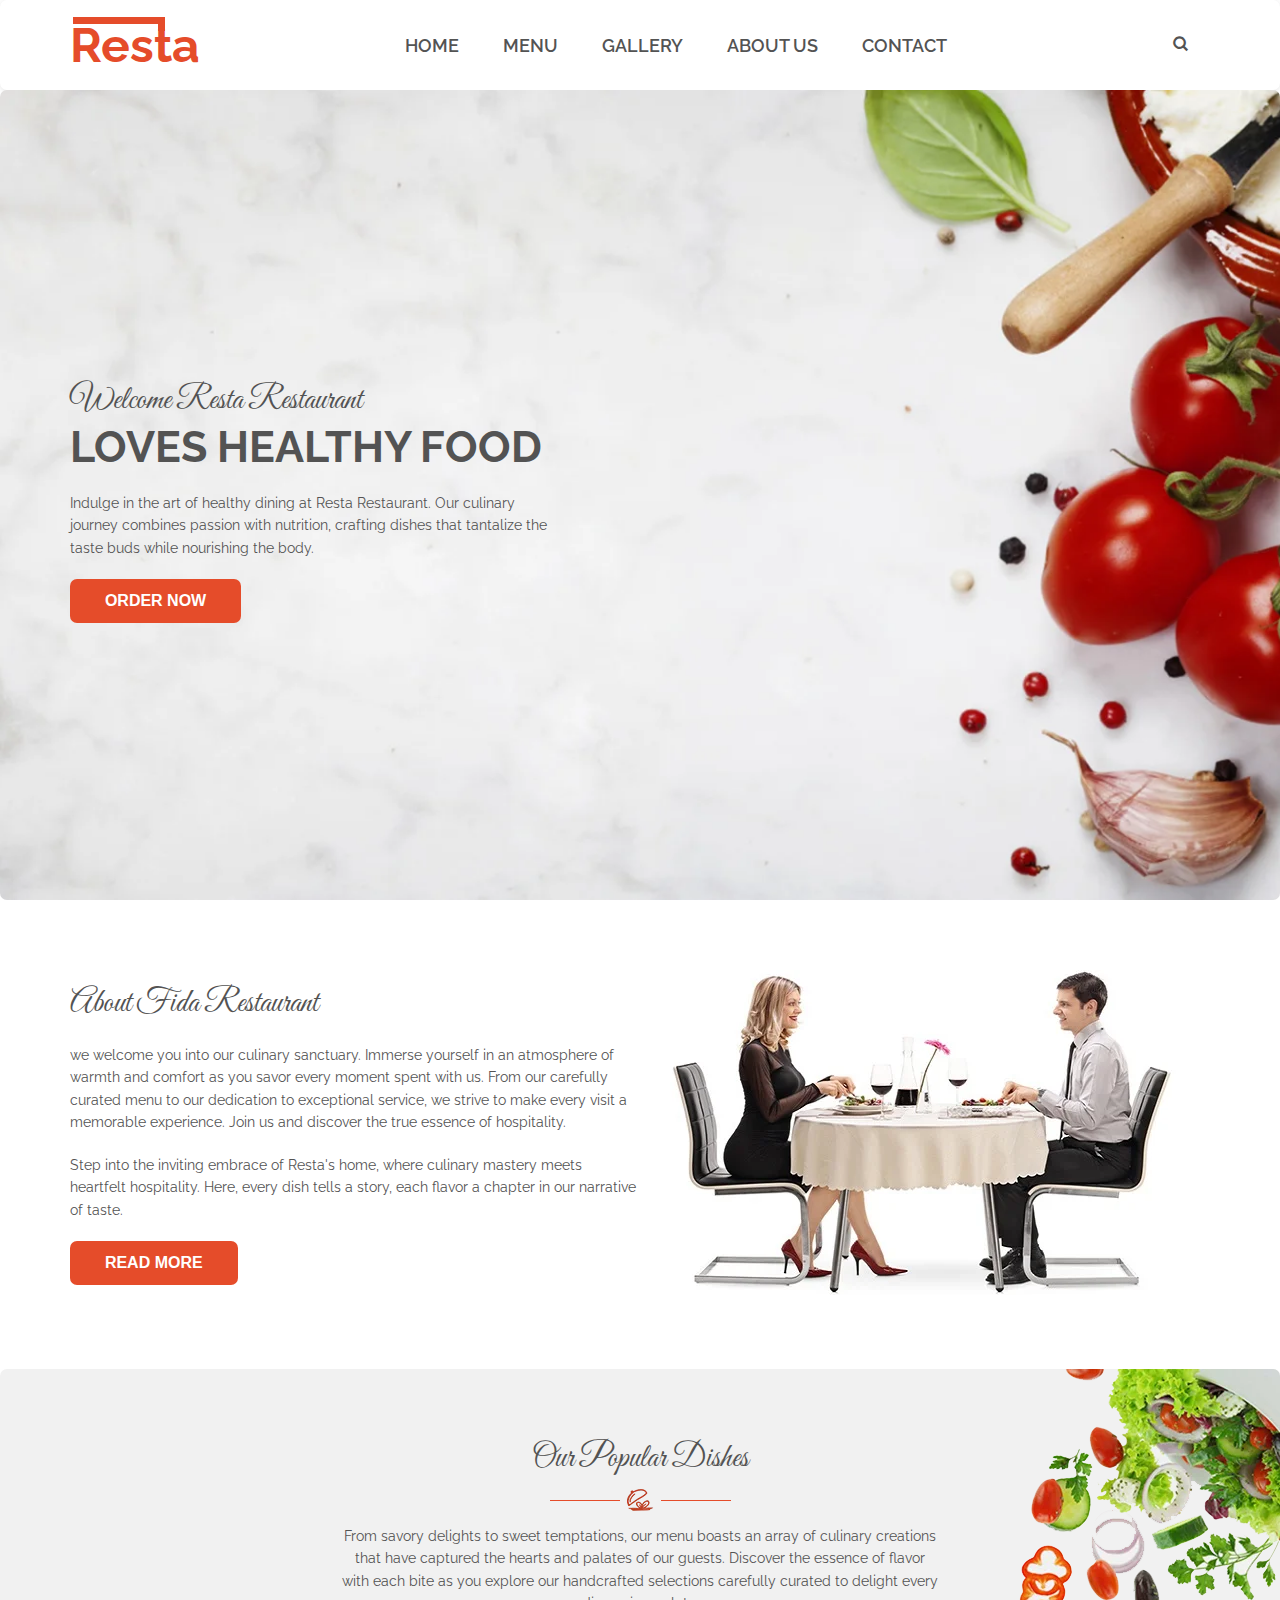
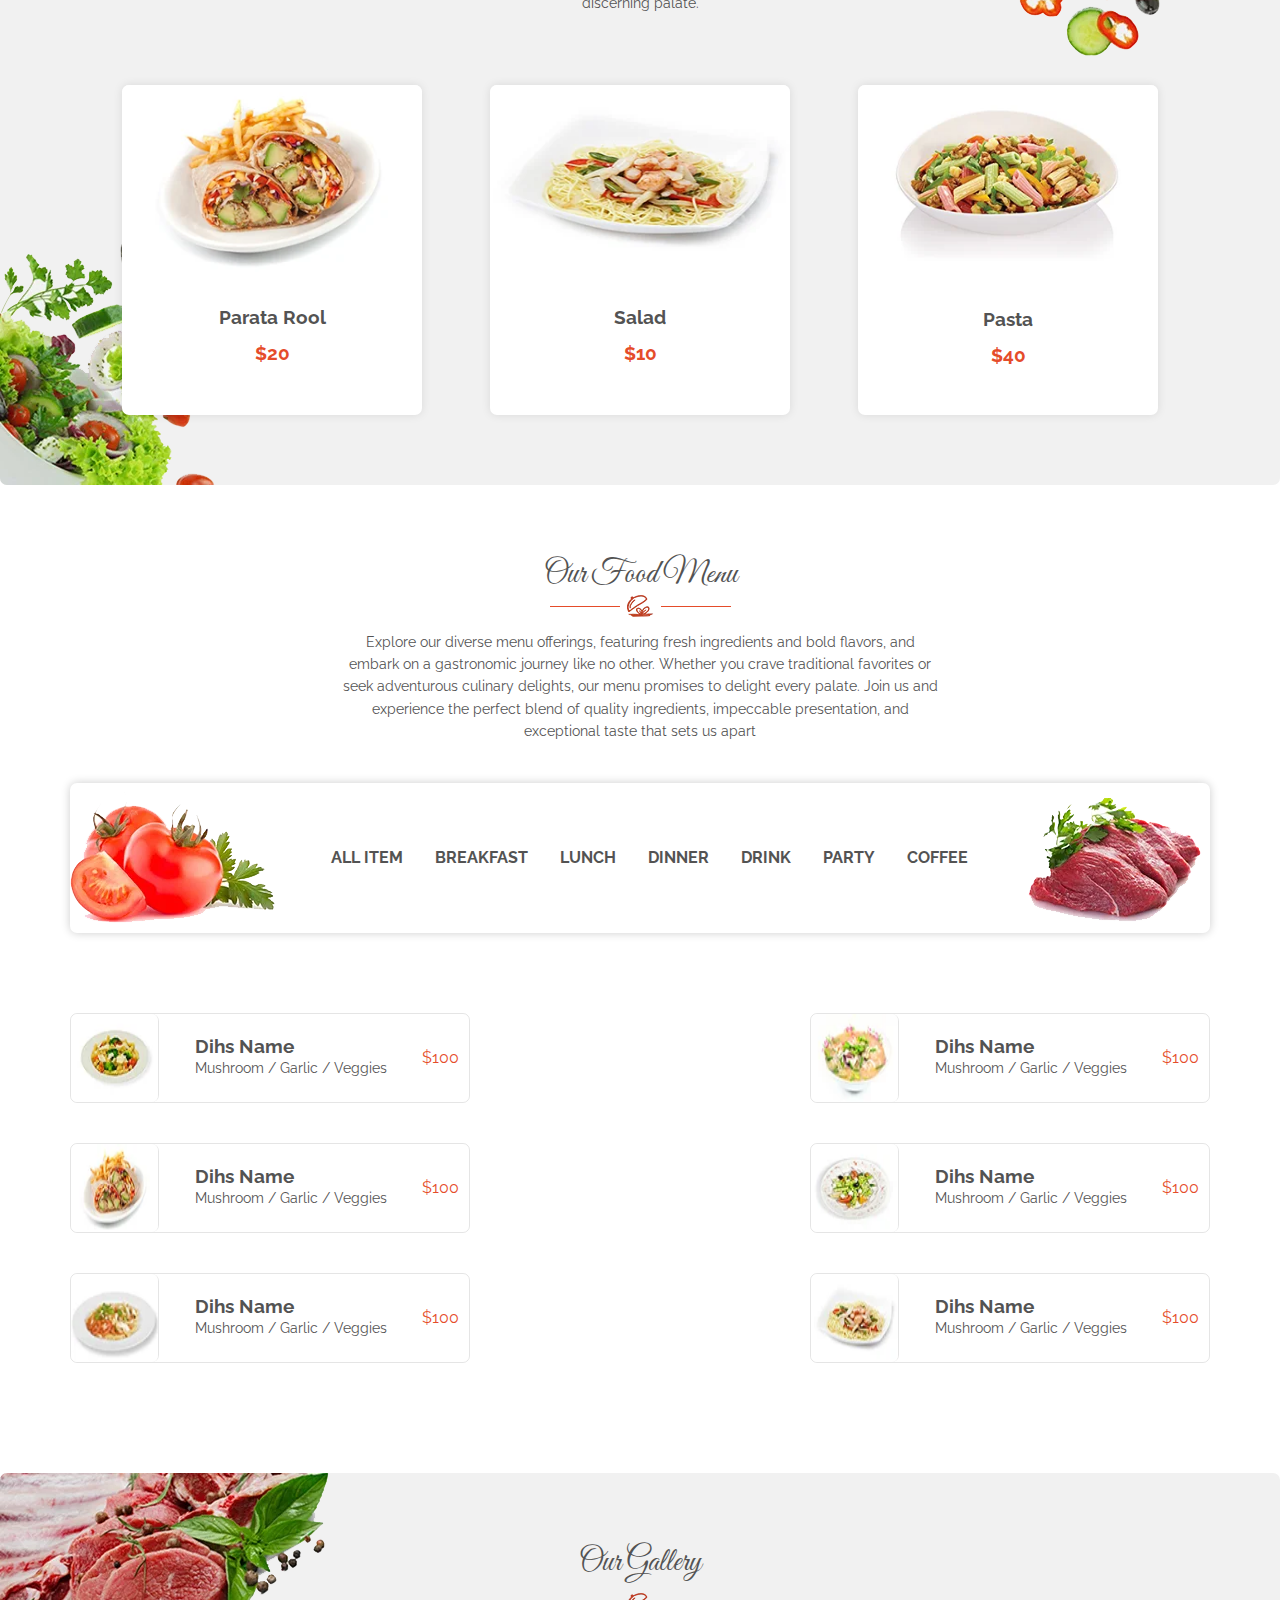
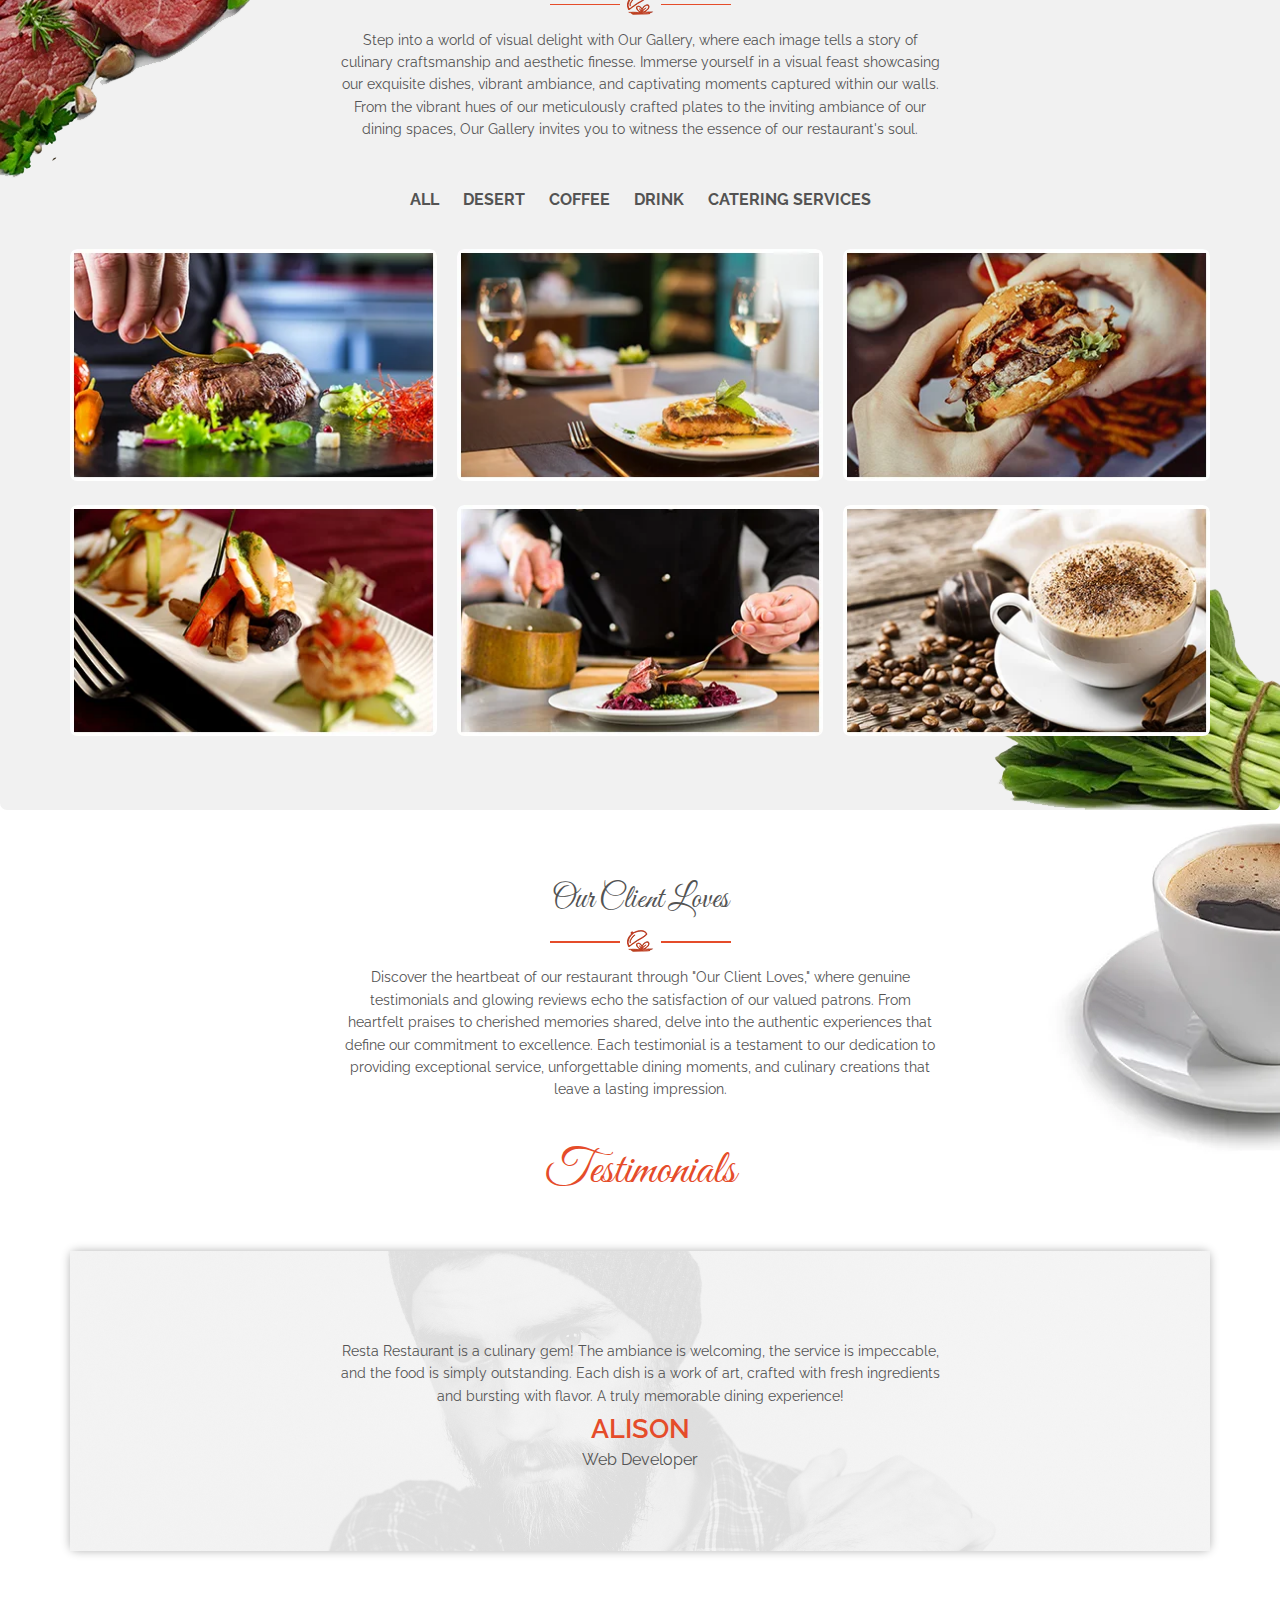
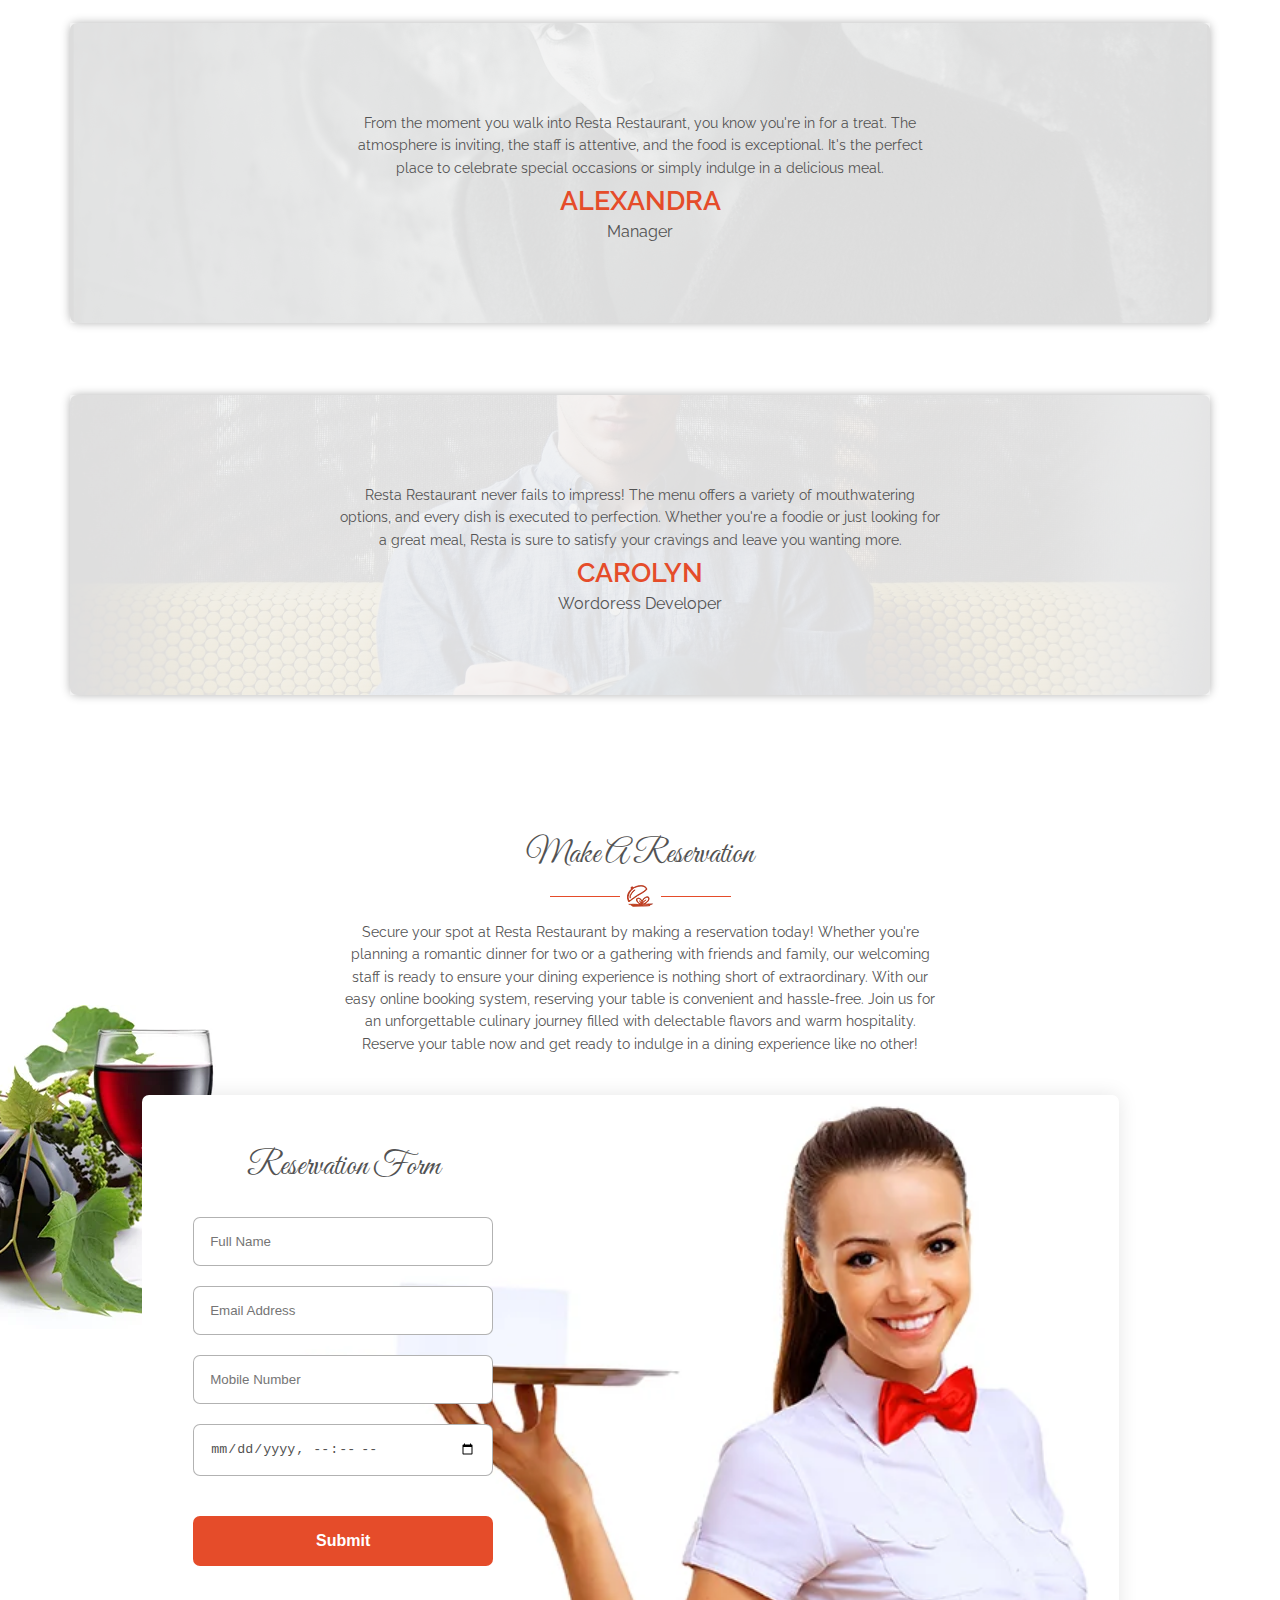
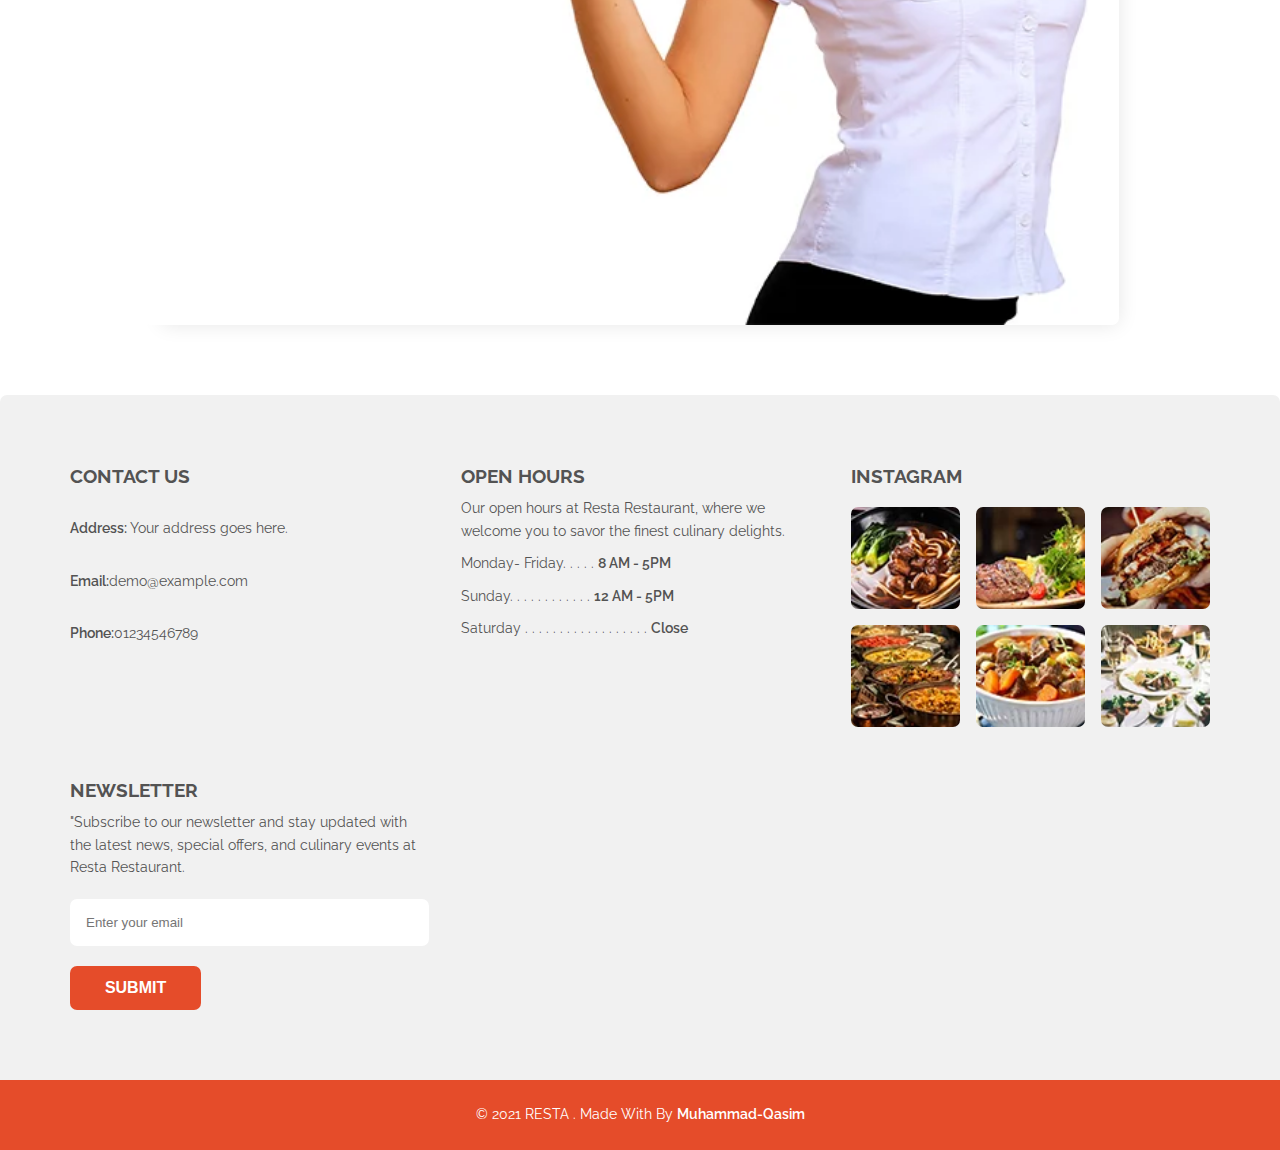
==== index.html @ cc29488b "First time Commiting all file and Complete Home & About Page" ====
<!DOCTYPE html>
<html lang="en">

<head>
    <meta charset="UTF-8">
    <meta name="viewport" content="width=device-width, initial-scale=1.0">
    <title>Resta | Home</title>
    <!-- Google Fonts -->
    <link rel="preconnect" href="https://fonts.googleapis.com">
    <link rel="preconnect" href="https://fonts.gstatic.com" crossorigin>
    <link
        href="https://fonts.googleapis.com/css2?family=Great+Vibes&family=Raleway:ital,wght@0,100..900;1,100..900&display=swap"
        rel="stylesheet">

    <!-- Boxicons Link -->
    <link href='https://unpkg.com/boxicons@2.1.4/css/boxicons.min.css' rel='stylesheet'>


    <link rel="stylesheet" href="./Styles/style.css">
</head>

<body>

    <header>
    <nav class="navbar">
        <div>
            <a href="#">
                <h1 class="logo">Resta</h1>
            </a>
        </div>

        <!-- Mobile Menu Icon -->
        <i class='bx bx-menu' id="menu-icon"></i>

        <ul class="nav-item">
            <li><a href="#">Home</a></li>
            <li><a href="Menu Page.html">Menu</a></li>
            <li><a href="Gallery page.html">Gallery</a></li>
            <li><a href="About us page.html">About US</a></li>
            <li><a href="Contact page.html">Contact</a></li>
        </ul>

        <!-- Search Icon -->
        <div class="search">
            <i class='bx bx-search'></i>
        </div>
    </nav>
</header>


    <!-- End Header -->

    <section class="hero">
        <h1><span>Welcome Resta Restaurant</span> <br>
            LOVES HEALTHY FOOD</h1>

        <p>Indulge in the art of healthy dining at Resta Restaurant. Our culinary journey combines passion with
            nutrition, crafting dishes that tantalize the taste buds while nourishing the body.</p>

        <div><button class="btn">Order now</button></div>
    </section>

    <!-- End of Hero section -->

    <section class="home-about">
        <div class="wrapper">
            <div class="home-about-content">
                <div class="left">
                    <h2>About Fida Restaurant</h2>
                    <p>we welcome you into our culinary sanctuary. Immerse yourself in an atmosphere of warmth and
                        comfort as you savor every moment spent with us. From our carefully curated menu to our
                        dedication to exceptional service, we strive to make every visit a memorable experience. Join us
                        and discover the true essence of hospitality.</p>
                    <p>Step into the inviting embrace of Resta's home, where culinary mastery meets heartfelt
                        hospitality. Here, every dish tells a story, each flavor a chapter in our narrative of taste.
                    </p>
                    <a href="About us page.html"><button class="btn">Read more</button></a>
                </div>

                <div class="right">
                    <img src="./Images/home-about.webp" alt="Cuple Table">
                </div>
            </div>
        </div>
    </section>

    <!-- End of Home About section -->

    <section class="home-dish grey-bg">
        <div class="wrapper">
            <img class="bg1" src="./Images/bg-2.png" alt="">
            <img class="bg2" src="./Images/bg-2.png" alt="">
            <div class="home-dish-content same-home">
                <h2>Our Popular Dishes</h2>
                <div class="letimg">
                    <img class="title-img" src="./Images/title.webp" alt="">

                </div>
                <p> From savory delights to sweet temptations, our menu boasts an array of culinary creations that have
                    captured the hearts and palates of our guests. Discover the essence of flavor with each bite as you
                    explore our handcrafted selections carefully curated to delight every discerning palate.
                </p>

                <div class="grid">
                    <div class="card card1">
                        <img src="./Images/home dish 1.webp" alt="">
                        <h3>Parata Rool</h3>
                        <h3><span>$20</span></h3>
                    </div>

                    <div class="card card2">
                        <img src="./Images/home dish 2.webp" alt="">
                        <h3>Salad</h3>
                        <h3><span>$10</span></h3>
                    </div>

                    <div class="card card3">
                        <img src="./Images/home dish 3.webp" alt="">
                        <h3>Pasta</h3>
                        <h3><span>$40</span></h3>
                    </div>
                </div>
            </div>
        </div>
    </section>

    <!-- End of Home Dish Section -->

    <section class="home-menu">
        <div class="wrapper">
            <div class="home-menu-content">
                <div class="same-home">
                    <h2>Our Food Menu</h2>
                    <div class="letimg">
                        <img class="title-img" src="./Images/title.webp" alt="">
                    </div>
                    <p> Explore our diverse menu offerings, featuring fresh ingredients and bold flavors, and embark on
                        a gastronomic journey like no other. Whether you crave traditional favorites or seek adventurous
                        culinary delights, our menu promises to delight every palate. Join us and experience the perfect
                        blend of quality ingredients, impeccable presentation, and exceptional taste that sets us apart
                    </p>
                </div>

                <div class="itemlist">
                    <img src="./Images/menu bg-1.webp" alt="">
                    <ul>
                        <li>all item</li>
                        <li>breakfast</li>
                        <li>lunch</li>
                        <li>dinner</li>
                        <li>drink</li>
                        <li>party</li>
                        <li>coffee</li>
                    </ul>
                    <img src="./Images/menu bg-2.webp" alt="">
                </div>

                <div class="menu-box">

                    <div class="left">



                        <div class="menu-item ">
                            <img src="./Images/home menu 1.webp" alt="">
                            <div>
                                <h3>Dihs Name</h3>
                                <p>Mushroom / Garlic / Veggies</p>
                            </div>
                            <span>$100</span>
                        </div>

                        <div class="menu-item">
                            <img src="./Images/home menu 2.webp" alt="">
                            <div>
                                <h3>Dihs Name</h3>
                                <p>Mushroom / Garlic / Veggies</p>
                            </div>
                            <span>$100</span>
                        </div>

                        <div class="menu-item">
                            <img src="./Images/home menu 3.webp" alt="">
                            <div>
                                <h3>Dihs Name</h3>
                                <p>Mushroom / Garlic / Veggies</p>
                            </div>
                            <span>$100</span>
                        </div>



                    </div>

                    <div class="right">

                        <div class="menu-item menu-item1">
                            <img src="./Images/home menu 4.webp" alt="">
                            <div>
                                <h3>Dihs Name</h3>
                                <p>Mushroom / Garlic / Veggies</p>
                            </div>
                            <span>$100</span>
                        </div>

                        <div class="menu-item">
                            <img src="./Images/home menu 7.webp" alt="">
                            <div>
                                <h3>Dihs Name</h3>
                                <p>Mushroom / Garlic / Veggies</p>
                            </div>
                            <span>$100</span>
                        </div>
                        <div class="menu-item">
                            <img src="./Images/home menu 8.webp" alt="">
                            <div>
                                <h3>Dihs Name</h3>
                                <p>Mushroom / Garlic / Veggies</p>
                            </div>
                            <span>$100</span>
                        </div>

                    </div>

                </div>

            </div>
        </div>
    </section>

    <!-- End of Menu Section -->

    <section class="home-gallery  grey-bg">
        <div class="wrapper">
            <img class="gal-bg1" src="./Images/gallerybg-1.webp" alt="">
            <img class="gal-bg2" src="./Images/gallery bg-2.webp" alt="">
            <div class="home-dish-content same-home">
                <h2>Our Gallery</h2>
                <div class="letimg">
                    <img class="title-img" src="./Images/title.webp" alt="">

                </div>
                <p>Step into a world of visual delight with Our Gallery, where each image tells a story of culinary
                    craftsmanship and aesthetic finesse. Immerse yourself in a visual feast showcasing our exquisite
                    dishes, vibrant ambiance, and captivating moments captured within our walls. From the vibrant hues
                    of our meticulously crafted plates to the inviting ambiance of our dining spaces, Our Gallery
                    invites you to witness the essence of our restaurant's soul.</p>

                <div class="gal-navlist">
                    <ul>
                        <li>all</li>
                        <li>desert</li>
                        <li>coffee</li>
                        <li>drink</li>
                        <li>catering services</li>
                    </ul>
                </div>

                <div class="gal-grid">
                    <div class="grid-item">
                        <img src="./Images/home gallery 1.webp" alt="Gallery Image 1">
                        <div class="image-overlay">
                            <i class='bx bxs-plus-circle'></i>
                        </div>

                    </div>
                    <div class="grid-item">
                        <img src="./Images/home gallery 2.webp" alt="Gallery Image 2">
                        <div class="image-overlay">
                            <i class='bx bxs-plus-circle'></i>
                        </div>

                    </div>
                    <div class="grid-item">
                        <img src="./Images/home gallery 3.webp" alt="Gallery Image 3">
                        <div class="image-overlay">
                            <i class='bx bxs-plus-circle'></i>
                        </div>

                    </div>
                    <div class="grid-item">
                        <img src="./Images/home gallery 4.webp" alt="Gallery Image 4">
                        <div class="image-overlay">
                            <i class='bx bxs-plus-circle'></i>
                        </div>

                    </div>
                    <div class="grid-item">
                        <img src="./Images/home gallery 5.webp" alt="Gallery Image 5">
                        <div class="image-overlay">
                            <i class='bx bxs-plus-circle'></i>
                        </div>

                    </div>
                    <div class="grid-item">
                        <img src="./Images/home gallery 6.webp" alt="Gallery Image 6">
                        <div class="image-overlay">
                            <i class='bx bxs-plus-circle'></i>
                        </div>

                    </div>
                </div>


            </div>
        </div>
    </section>

    <!-- End of Gallery Section -->


    <section class="home-testimonial">
        <div class="wrapper">
            <div class="home-dish-content same-home">
                <h2>Our Client Loves</h2>
                <div class="letimg">
                    <img class="title-img" src="./Images/title.webp" alt="">

                </div>
                <p>Discover the heartbeat of our restaurant through "Our Client Loves," where genuine testimonials and
                    glowing reviews echo the satisfaction of our valued patrons. From heartfelt praises to cherished
                    memories shared, delve into the authentic experiences that define our commitment to excellence. Each
                    testimonial is a testament to our dedication to providing exceptional service, unforgettable dining
                    moments, and culinary creations that leave a lasting impression. </p>
                <h2 class="testih">Testimonials</h2>
                <div class="testimonial-box">
                    <div class="testimonial testi1">
                        <div class="testi-content">
                            <p>Resta Restaurant is a culinary gem! The ambiance is welcoming, the service is impeccable,
                                and the food is simply outstanding. Each dish is a work of art, crafted with fresh
                                ingredients and bursting with flavor. A truly memorable dining experience!</p>
                            <p class="testi-name">Alison</p>
                            <p class="testi-field">Web Developer</p>
                        </div>
                    </div>
                    <div class="testimonial testi2">
                        <div class="testi-content">
                            <p>From the moment you walk into Resta Restaurant, you know you're in for a treat. The
                                atmosphere is inviting, the staff is attentive, and the food is exceptional. It's the
                                perfect place to celebrate special occasions or simply indulge in a delicious meal.</p>
                            <p class="testi-name">Alexandra</p>
                            <p class="testi-field">Manager</p>
                        </div>
                    </div>
                    <div class="testimonial testi3">
                        <div class="testi-content">
                            <p>Resta Restaurant never fails to impress! The menu offers a variety of mouthwatering
                                options, and every dish is executed to perfection. Whether you're a foodie or just
                                looking for a great meal, Resta is sure to satisfy your cravings and leave you wanting
                                more.</p>
                            <p class="testi-name">Carolyn</p>
                            <p class="testi-field">Wordoress Developer</p>
                        </div>
                    </div>
                </div>
            </div>
        </div>
    </section>

    <!-- End of Testimonial section -->

    <section class="home-reserve">
        <div class="wrapper">
            <img class="res-bg1" src="./Images/home reserve-bg.webp" alt="">
            <div class="home-dish-content same-home">
                <h2>Make A Reservation</h2>
                <div class="letimg">
                    <img class="title-img" src="./Images/title.webp" alt="">

                </div>
                <p>Secure your spot at Resta Restaurant by making a reservation today! Whether you're planning a
                    romantic dinner for two or a gathering with friends and family, our welcoming staff is ready to
                    ensure your dining experience is nothing short of extraordinary. With our easy online booking
                    system, reserving your table is convenient and hassle-free. Join us for an unforgettable culinary
                    journey filled with delectable flavors and warm hospitality. Reserve your table now and get ready to
                    indulge in a dining experience like no other!</p>

                <div class="form-container">
                    <img src="./Images/home reserve-form-bg.webp" alt="">
                    <form action="">
                        <h2>Reservation Form</h2>
                        <input type="text" placeholder="Full Name">
                        <input type="email" placeholder="Email Address">
                        <input type="tel" placeholder="Mobile Number">
                        <input type="datetime-local" placeholder="Select Date And Time">
                        <input type="submit" class="form-btn">
                    </form>
                </div>
            </div>
        </div>
    </section>

    <!-- End of Reservation Table -->


    <footer>
        <div class="wrapper">
            <div class="grid-footer">
                <div class="contact">
                    <h3>CONTACT US</h3>
                    <p><span>Address:</span> Your address goes here.</p>
                    <p><span>Email:</span>demo@example.com</p>
                    <p><span>Phone:</span>01234546789</p>
                </div>
    
                <div class="open">
                    <h3>OPEN HOURS</h3>
                    <p>Our open hours at Resta Restaurant, where we welcome you to savor the finest culinary delights.</p>
                    <div class="timing">
                        <p>Monday- Friday. . . . . <span>8 AM - 5PM</span></p>
                        <p>Sunday. . . . . . . . . . . . <span>12 AM - 5PM</span></p>
                        <p>Saturday . . . . . . . . . . . . . . . . . . <span>Close</span></p>
                    </div>
                </div>
    
                <div class="intstagram">
                    <h3>INSTAGRAM</h3>
                    <div class="intsa-grid">
                        <img src="./Images/footer img 1.webp" alt="">
                        <img src="./Images/footer img 2.webp" alt="">
                        <img src="./Images/footer img 3.webp" alt="">
                        <img src="./Images/footer img 4.webp" alt="">
                        <img src="./Images/footer img 5.webp" alt="">
                        <img src="./Images/footer img 6.webp" alt="">
                    </div>
                </div>
    
                <div class="newsletter">
                    <h3>NEWSLETTER</h3>
                    <p>"Subscribe to our newsletter and stay updated with the latest news, special offers, and culinary events at Resta Restaurant. </p>
                    <form action="">
                        <input class="email" type="email" placeholder="Enter your email">
                        <input class="btn" type="submit">
                    </form>
                </div>
            </div>
        </div>
        <div class="last">
            <p>© 2021 RESTA . Made With  By <span><a target="_blank" href="https://muhammadqasim1011.github.io/Muhammad-Qasim/">Muhammad-Qasim</a></span></p>
        </div>
    </footer>


    <script src="./Scripts/script.js"></script>
</body>

</html>
---- Styles/style.css ----
:root {
    --dark-color: #535353;
    --grey-color: #F1F1F1;
    --light-color: #fff;

    --red-color: #E54C2A;

}

* {
    box-sizing: border-box;
    padding: 0;
    margin: 0;
    list-style: none;
    text-decoration: none;
    color: var(--dark-color);
    border-radius: 7px;

}

body {
    overflow-x: hidden;
    background: var(--light-color);
    font-family: "Raleway", sans-serif;
    ;
}

h2{
    font-family: "Great Vibes", cursive;
    font-size: 2rem;
    font-weight: 400;
}

p{
    line-height: 1.4rem;
    font-size: 0.9rem;
}

.wrapper {
    padding: 70px;
}

.btn{
    background: var(--red-color);
    border: none;
    outline: none;
    padding: 13px 34.9px;
    color: var(--light-color);
    text-transform: uppercase;
    font-weight: 700;
    font-size: 1rem;
    transition: background 0.4s ease;
}

.btn:hover{
    background: var(--dark-color);
}

.logo {
    color: var(--red-color);
    font-size: 3rem;
    position: relative;
}

.logo::before {
    content: '';
    width: 90px;
    height: 7px;
    background: var(--red-color);
    position: absolute;
    left: 3px;
}

.logo::after {
    content: '';
    width: 7px;
    height: 14px;
    background: var(--red-color);
    position: absolute;
    left: 87.8px;

}

header {
    transition: all 1s;
}


.navbar {
    background: var(--light-color);
    display: flex;
    align-items: center;
    justify-content: space-between;
    padding: 0 70px;
    height: 90px;
    box-shadow: 0 1px 10px -4px rgb(161, 161, 161);

}


.sticky {
    position: sticky;
    top: 0;
    z-index: 10000;
    animation: fadeInDown 1s ease;
}

@keyframes fadeInDown {
    0% {
        opacity: 0;
        transform: translateY(-50px);
    }

    100% {
        opacity: 1;
        transform: translateY(0);
    }
}

.nav-item li,
.bx-search {
    display: inline-block;
    margin: 0 20px;
    font-weight: 600;
    font-size: 18px;
    text-transform: uppercase;
}

#menu-icon {
    font-size: 34px;
    cursor: pointer;
    z-index: 10001;
    display: none;
}

.hero {
    height: calc(100vh - 90px);
    background: url(../Images/1.webp) no-repeat;
    background-position: center;
    background-size: cover;
    display: flex;
    flex-direction: column;
    align-items: left;
    justify-content: center;
    padding: 0 70px;

}

.hero h1{
    font-size: 2.7rem;
}

.hero h1 span{
    font-family: "Great Vibes", cursive;
    font-weight: 400;
    font-size: 2rem;
}

.hero p{
    margin: 20px 0;
    font-size: 0.9rem;
    max-width: 490px;
    line-height: 1.4rem;
}



.home-about-content{
    display: flex;
    justify-content: space-between;
    align-items: center;
}
.home-about-content .left{
    flex: 1;
}

.home-about-content .left p{
    margin: 20px 0;
}
.home-about-content .right{
    flex: 1;
}
.home-about-content .right img{
    width: 100%;
}

.grey-bg{
    background-color: #f1f1f1;
    text-align: center;
    position: relative;
}

.same-home {
    text-align: center;
    position: relative;
}

.same-home p{
    max-width: 600px;
    margin: 10px auto 0;
}

.bg1{
    position: absolute;
    width: auto;
    top: 0;
    right: 0;
    z-index: 0;
}

.bg2{
    position: absolute;
    width: auto;
    bottom: 0;
    left: 0;
    z-index: 0;
    transform: rotate(180deg);
}

.home-dish-content{
    position: relative;
    z-index: 1;
}

.home-dish-content h2{
    margin-bottom: 10px;
}

.letimg {
    position: relative;
    display: inline;
}

.letimg::before,
.letimg::after {
    content: '';
    position: absolute;
    top: 4px; 
    width: 70px;
    height: 1.4px;
    background-color: var(--red-color);
}

.letimg::before {
    left: 34px;
}

.letimg::after {
    right: 34px;
}


.home-dish-content .grid{
    display: flex;
    justify-content: space-evenly;
    gap: 1rem;
    margin-top: 70px;
}

.home-dish-content .card{
    background: var(--light-color);
    width: 300px;
    box-shadow: 0 0 10px rgba(0, 0, 0, 0.1);
}

.home-dish-content .card span{
    color: var(--red-color);
}

.home-dish-content .card :nth-child(2){
    margin: 30px 0 14px;
}
.home-dish-content .card :nth-child(3){
    margin-bottom: 49px;
}

.home-dish-content .card img{
    width: 100%;
}



.itemlist{
    display:  flex;
    justify-content: space-between;
    align-items: center;
    box-shadow: 0 0 10px rgba(0, 0, 0, 0.2);
    margin-top: 40px;
    position: relative;
    background: var(--light-color);

}

.itemlist li{
    display: inline-block;
    margin: 14px;
    font-weight: 700;
    text-transform: uppercase;
}

.itemlist li:active{
    color: var(--red-color);
}

.menu-box{
    display: grid;
    grid-template-columns: 1fr 1fr;
    margin-top: 40px;
    place-content: center;
}


.menu-item{
    display: flex;
    align-items: center;
    justify-content: space-between;
    border: 0.1px solid rgba(0, 0, 0, 0.1);
    width: 400px;
    margin: 40px 0;
}

.menu-item img{
    border-right: 0.1px solid rgba(0, 0, 0, 0.1);
    width: 88px;
    aspect-ratio: 1;
}

.menu-item div{
    margin: 0 20px;
}

.menu-item span{
    color: var(--red-color);
    margin-right: 10px;
}

.menu-box .left{
    justify-self: flex-start;
}


.menu-box .right{
    justify-self: flex-end;
}

/* End of Dish section */

.gal-bg1{
    position: absolute;
    width: auto;
    top: 0;
    left: 0;
    z-index: 0;
}

.gal-bg2{
    position: absolute;
    width: auto;
    bottom: 0;
    right: 0;
    z-index: 0;
}

.gal-navlist{
    margin-top: 49px;
}

.gal-navlist li{
    display: inline-block;
    margin: 0 10px;
    font-weight: bold;
    text-transform: uppercase;
}

.gal-grid {
    display: grid;
    grid-template-columns: repeat(auto-fit, minmax(300px, 1fr));
    gap: 20px;
    margin-top: 40px;
}

.grid-item {
    position: relative;
    overflow: hidden;
}

.grid-item img {
    max-width: 100%;
    -webkit-transition: all 0.5s ease;
    transition: all 0.5s ease;
}

.grid-item:hover img {
    -webkit-transform: scale(1.3);
    transform: scale(1.3);
}

.image-overlay {
    position: absolute;
    top: 0;
    left: 0;
    width: 100%;
    height: 100%;
    background: rgba(229, 76, 42, 0.7);
    opacity: 0;
    display: flex;
    justify-content: center;
    align-items: center;
    transition: opacity 0.3s ease;
}

.image-overlay i {
    font-size: 48px; 
    color: #fff;
    cursor: pointer;
}

.grid-item:hover .image-overlay {
    opacity: 1;
}

/* End of Gallery Styling */

.home-reserve{
    position: relative;
}

.res-bg1{
    position: absolute;
    width: auto;
    top: 240px;
    left: -200px;
    z-index: 0;
}

.form-container{
    width: 84%;
    height: calc(100vh - 70px);
    position: relative;
    padding: 2rem;
    background: var(--light-color);
    box-shadow: 0 0 20px rgba(0, 0, 0, 0.1);
    margin-top: 40px;
    margin: 40px auto 0;
}

.form-container img{
    position: absolute;
    top: 0;
    right: 30px;
    height: 100%;
    z-index: 1;
}

.form-container form{
    display: flex;
    flex-direction: column;
    align-items: start;
    justify-content: center;
    position: relative;
    z-index: 10;
    width: 300px;

}

.form-container form h2{
    align-self: center;
    margin: 20px 0;
}

.form-container form input{
    border:1px solid rgba(0, 0, 0, 0.3) ;
    outline: none;
    padding: 1rem;
    width: 300px;
    margin: 10px 0;
}

.form-container form input[type="submit"] {
    background: var(--red-color);
    color: var(--light-color);
    font-weight: 700;
    font-size: 1rem;
    border: none;
    outline: none;
    transition: background 300ms;
    margin-top: 30px;
}

.form-container form input[type="submit"]:hover{
    background: var(--dark-color);
}

/* end of reservation section */

.home-testimonial {
    background: rgba(0, 0, 0, 0) url(../Images/home\ client\ bg-1.webp) no-repeat scroll right -200px top;
}

.testih{
    margin-top: 40px;
    color: var(--red-color);
    font-size: 3rem;
}

.testimonial-box{
    display: flex;
    flex-direction: column;
    gap: 2rem;

}



.testimonial{
    padding: 1rem;
    width: 100%;
    height: 300px;
    margin-top: 40px;
    display: flex;
    justify-content: center;
    align-items: center;
    flex-direction: column;
    position: relative;
    z-index: 10;
    box-shadow: 0 0 10px rgba(0, 0, 0, 0.3);
}

.testimonial::before{
    content: "";
    position: absolute;
    width: 100%;
    height: 100%;
    top: 0;
    left: 0;
    background: rgba(244, 244, 244, 0.9);
    z-index: 1;
}

.testi-name{
    color: var(--red-color);
    font-size: 1.7rem;
    font-weight: 600;
    text-transform: uppercase;
}

.testi-field{
    font-size: 1rem;
}

.testi-content{
    position: relative;
    z-index: 10;
}
.testi1{
    background: rgba(0, 0, 0, 0) url(../Images/man-1.jpg) ;
    background-position: center;
    background-size: cover;
}

.testi2{
    background: rgba(0, 0, 0, 0) url(../Images/man-2.jpg) ;
    background-position: center;
    background-size: cover;

}

.testi3{
    background: rgba(0, 0, 0, 0) url(../Images/man-3.jpg) ;
    background-position: center;
    background-size: cover;

}


/* End of testimonial section*/

footer{
    background: var(--grey-color);
}

.grid-footer{
    display: grid;
    gap: 2rem;
    grid-template-columns: repeat(auto-fit, minmax(270px, 1fr));
}


footer p span{
    font-weight: 600;
}

footer p{
    margin: 10px 0;
}

footer .contact p{
    margin: 30px 0;
}

.intsa-grid{
    display: grid;
    grid-template-columns: 1fr 1fr 1fr;
    gap: 1rem;
    margin: 20px 0;
}

.intsa-grid img{
    width: 100%;
    max-width: 130px;
}

.newsletter form{
    display: flex;
    flex-direction: column;
    align-items: start;
}

.newsletter form input[type="email"]{
    width: 100%;
    border: none;
    padding: 1rem;
    margin: 10px 0 20px;    
}

footer .last{
    width: 100%;
    height: 70px;
    background: var(--red-color);
    text-align: center;
    border-radius: 0;
    display: flex;
    align-items: center;
    justify-content: center;
}

footer .last p,
footer .last p span a{
    color: var(--light-color);
}

/* End of Footer */


.bx-menu{
    display: none;
}

@media (max-width: 1180px) {
    .card3{
        display: none;
    }
    .itemlist img{
        display: none;
    }
    .itemlist ul{
        text-align: center;
        margin: auto;
    }
    
}

@media (max-width: 1000px){
    

    .nav-item {
        display: flex;
        flex-direction: column;
        align-items: center;
        justify-content: start;
        position: fixed;
        top: 0;
        left: 0;
        width: 100%;
        height: 100vh;
        background-color: var(--light-color);
        color: var(--dark-color);
        padding:80px 20px 20px;
        z-index: 9999;
        opacity: 0;
        transition: all 400ms;
        pointer-events: none;
    }

    .nav-item.active {
        opacity: 1;
        pointer-events: all;
    }

    .nav-item li {
        margin-bottom: 40px;
    }

    .nav-item li a:hover{
        color: var(--red-color);
    }

    #menu-icon {
        display: inline-block;
        justify-self: end;
    }
    .hero{
        height: 70vh;
    }
    

    .hero h1{
        font-size: 2rem;
    }

    
    
    .hero .btn{
        margin: 20px 0;
    }

    .menu-box{
        grid-template-columns: 1fr;
    }
    .menu-box .left,.menu-box .right {
        margin: auto;
    }
    .menu-item1{
        margin-top: 0;
    }

    
}

@media (max-width: 765px){
    .hero h1,.testih {
        text-align: center;
        font-size: 1.5rem;
    }
    .hero h1 span{
        font-size: 1.4rem;
    }
    .hero{
        padding: 0 40px;
        height: 40vh;
    }

    .wrapper{
        padding: 40px;
    }
    .btn{
        font-size: 0.8rem;
        padding: 10px 20px;
    }

    h2{
        font-size: 1.7rem;
    }

    .hero{
        align-items: center;
    }

    .hero p{
        display: none;
    }

    .home-testimonial{
        background: none;
    }

    .menu-item{
        flex-direction: column;
        align-items: center;
        justify-content: center;
        width: 370px;
    }
    .menu-item div{
        border-top: rgba(0, 0, 0, 0.1);

    }
    .menu-item h3{
        text-align: center;
    }
    .menu-item p{
        margin: 8px 0;
    }
    .menu-item span{
        margin-bottom: 10px;
    }
    .menu-item img{
        border-right: none;
    }

    .gal-bg1,.gal-bg2,.bg1,.bg2,.res-bg1{
        display: none;
    }

    .form-container{
        width: 100%;
        overflow: hidden;
    }
    .form-container img{
        right: 0;
        width: 800px;
        height: auto;
        filter: blur(4px) opacity(0.3);
    }
    .form-container form{
        width: 100%;
    }
    .form-container form input{
        width: 100%;
    }
    .home-about-content{
        flex-direction: column;
    }

    .home-about-content .right img{
        margin-top: 40px;
    }

    .card3{
        display: block;
    }
    .home-dish-content .grid{
        flex-direction: column;
        align-items: center;
    }
    .home-dish-content .card{
        width: 90%;
    }
    .search{
        display: none;
    }
}
@media (max-width: 502px){
    .itemlist{
        display: none;
    }
}
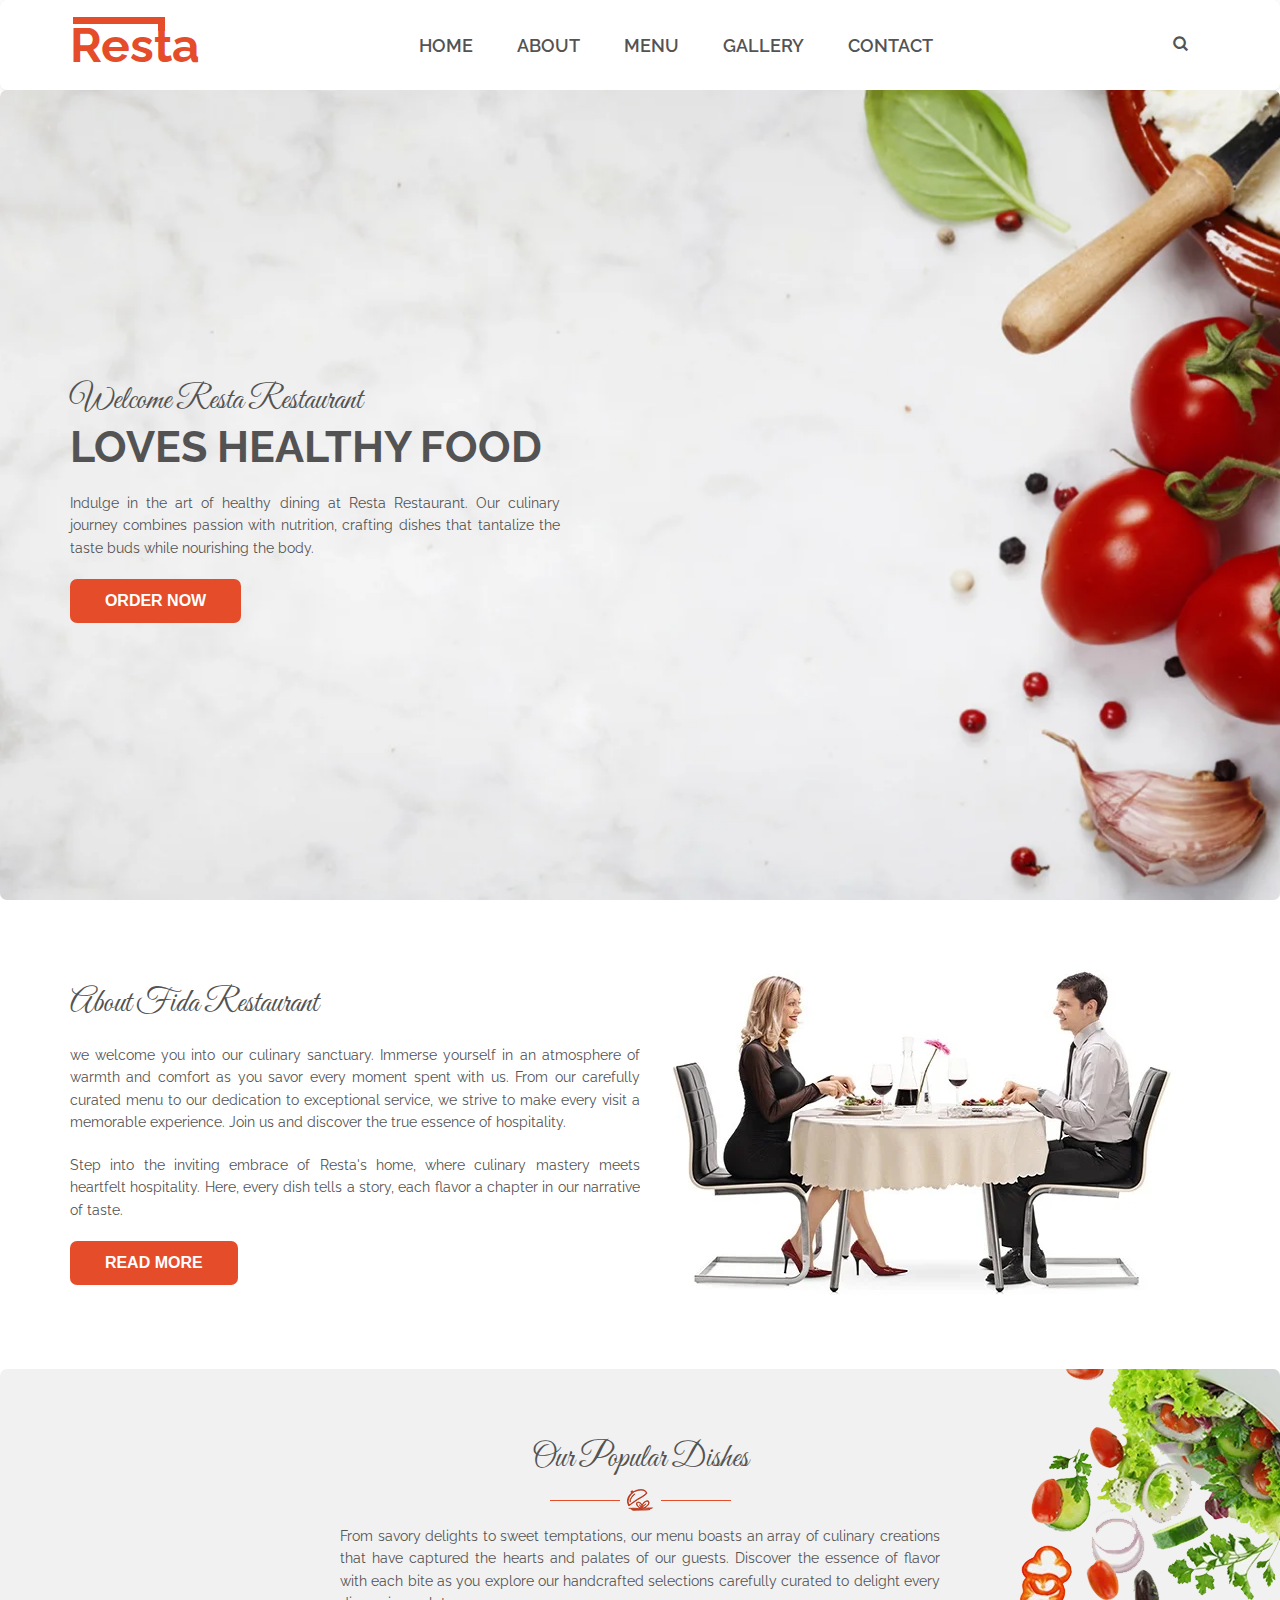
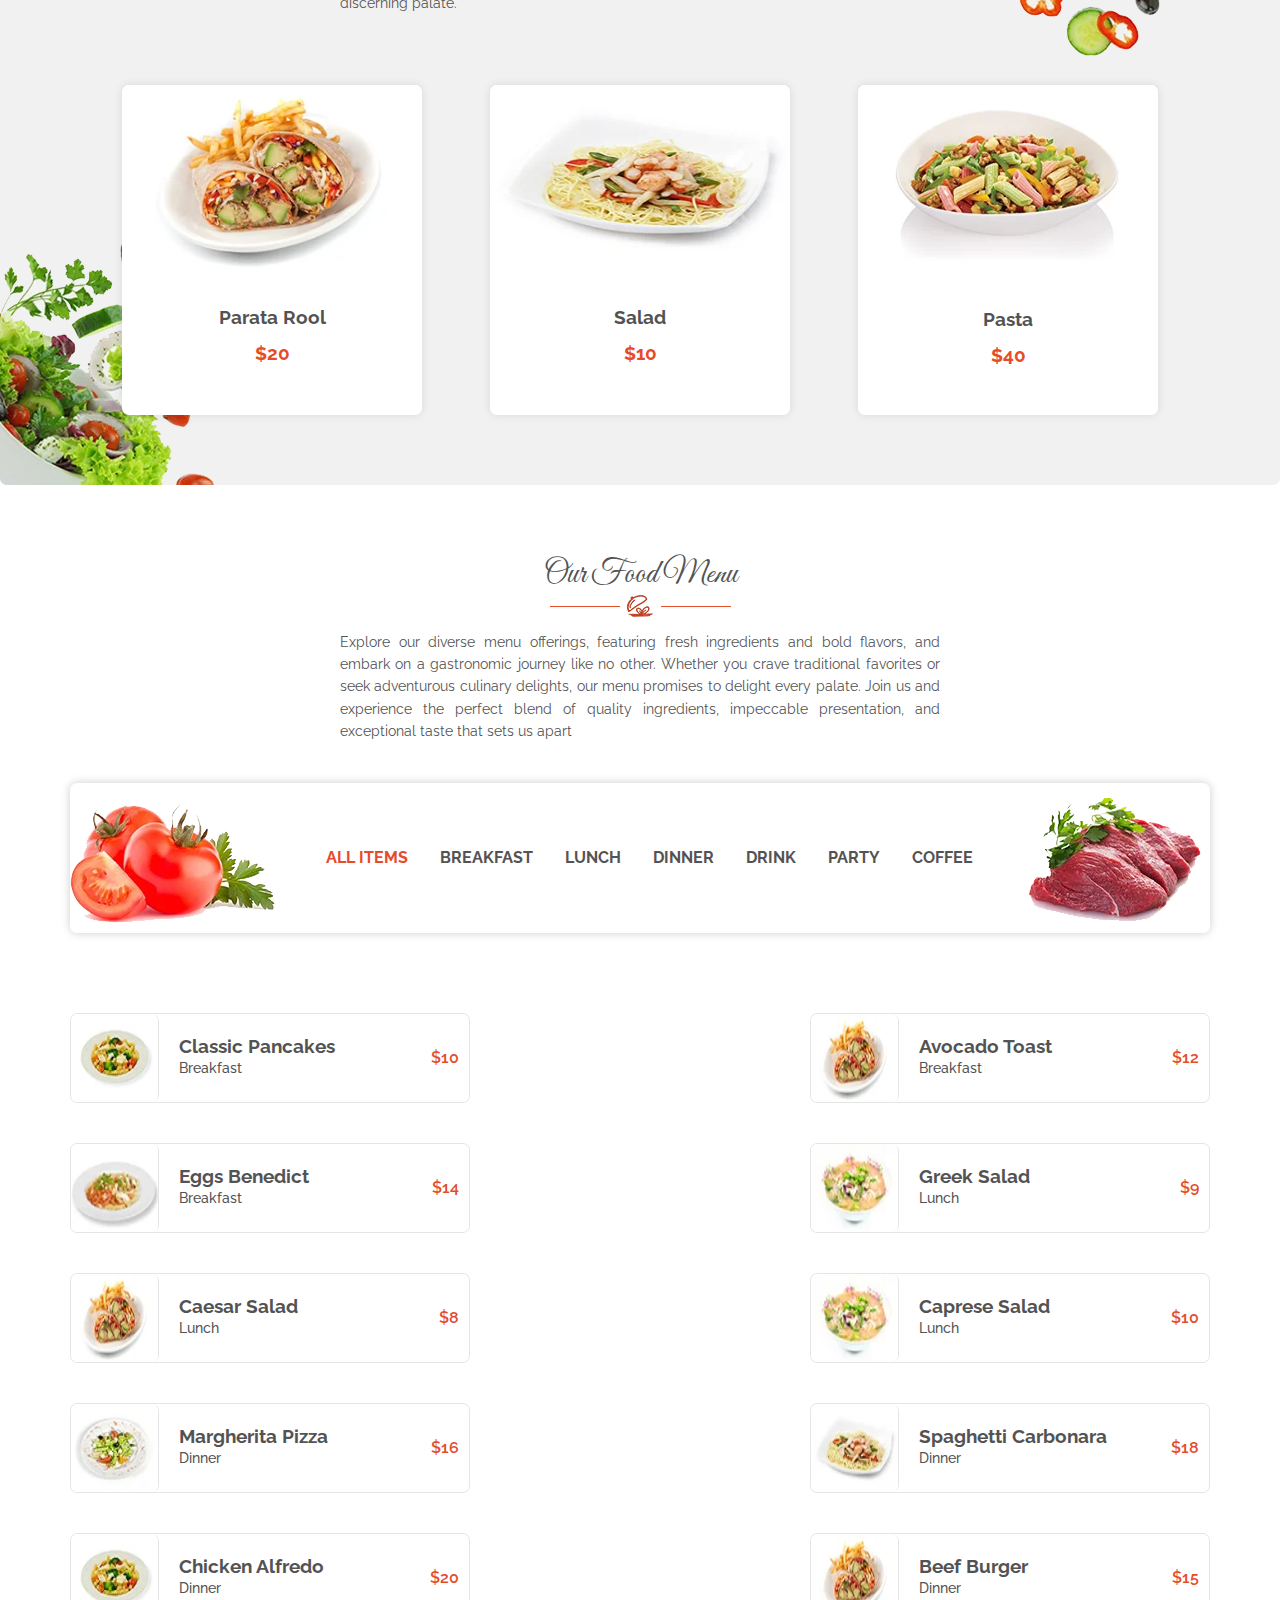
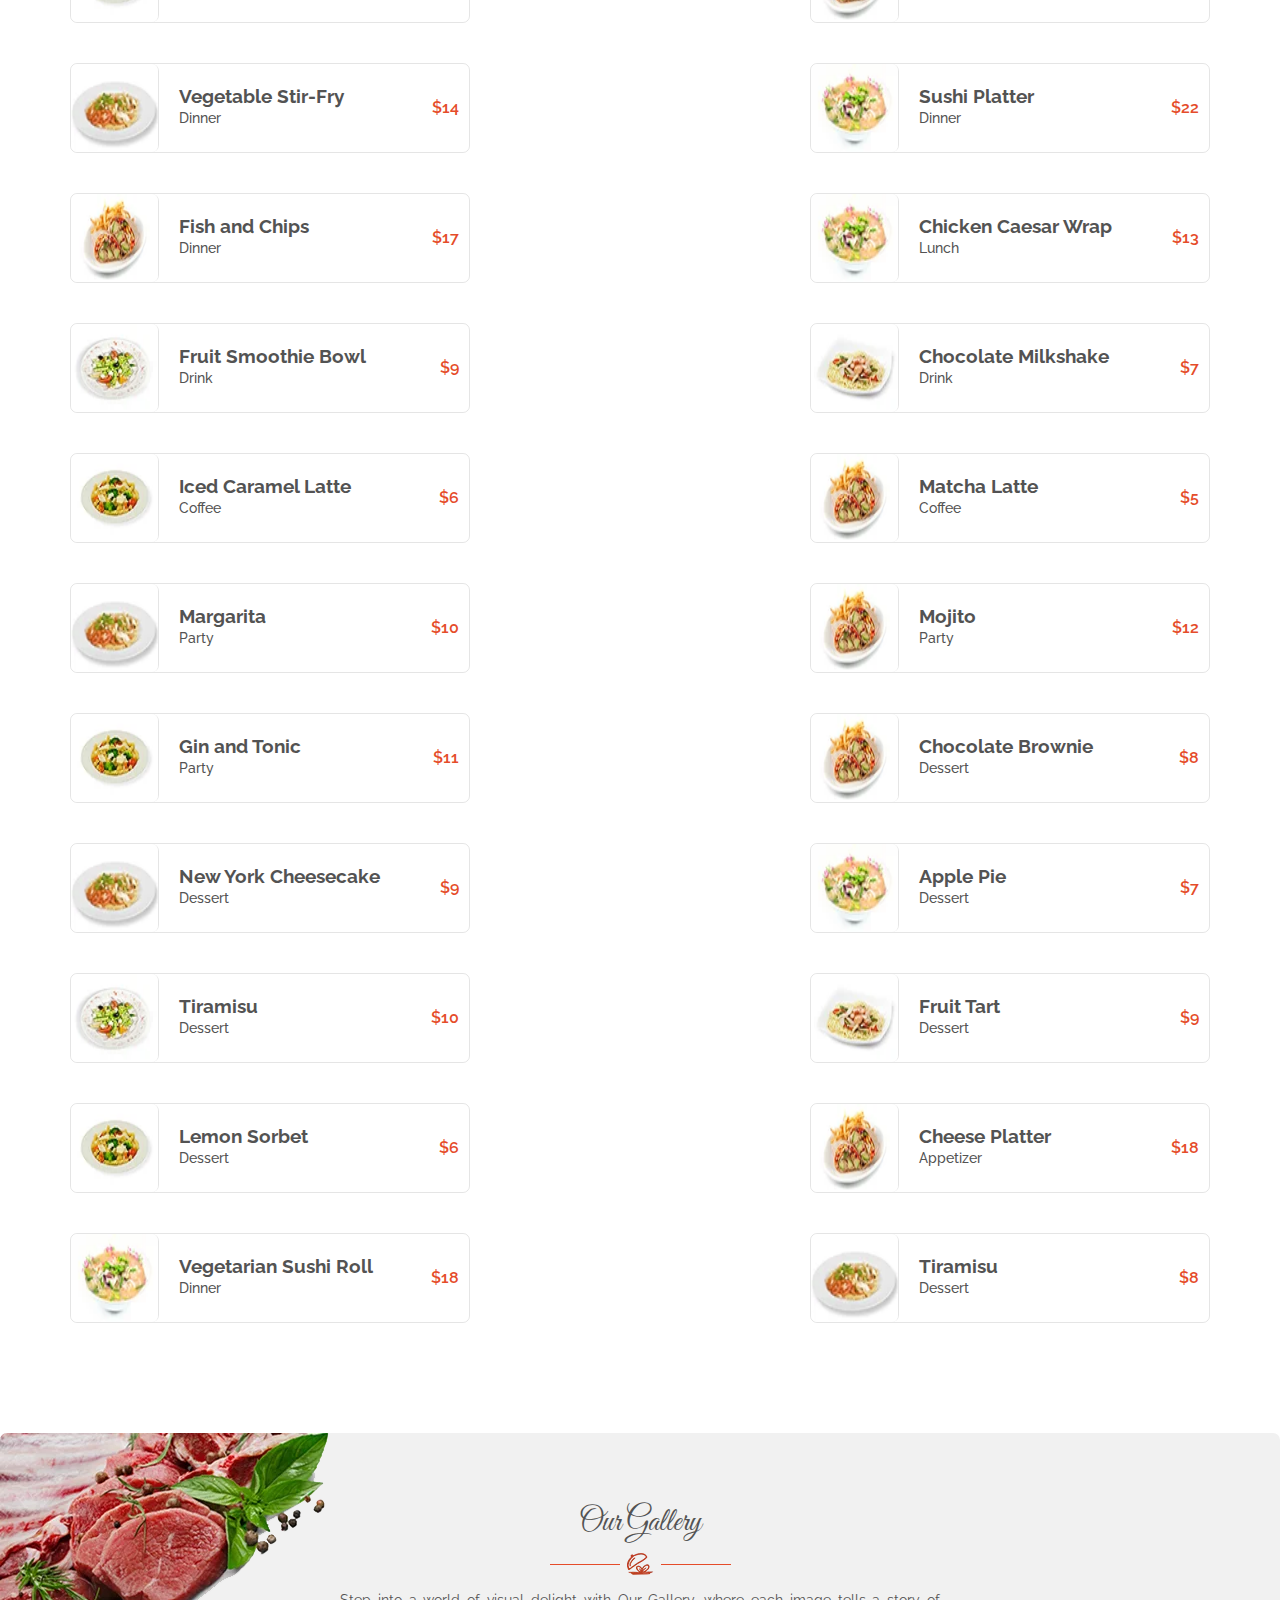
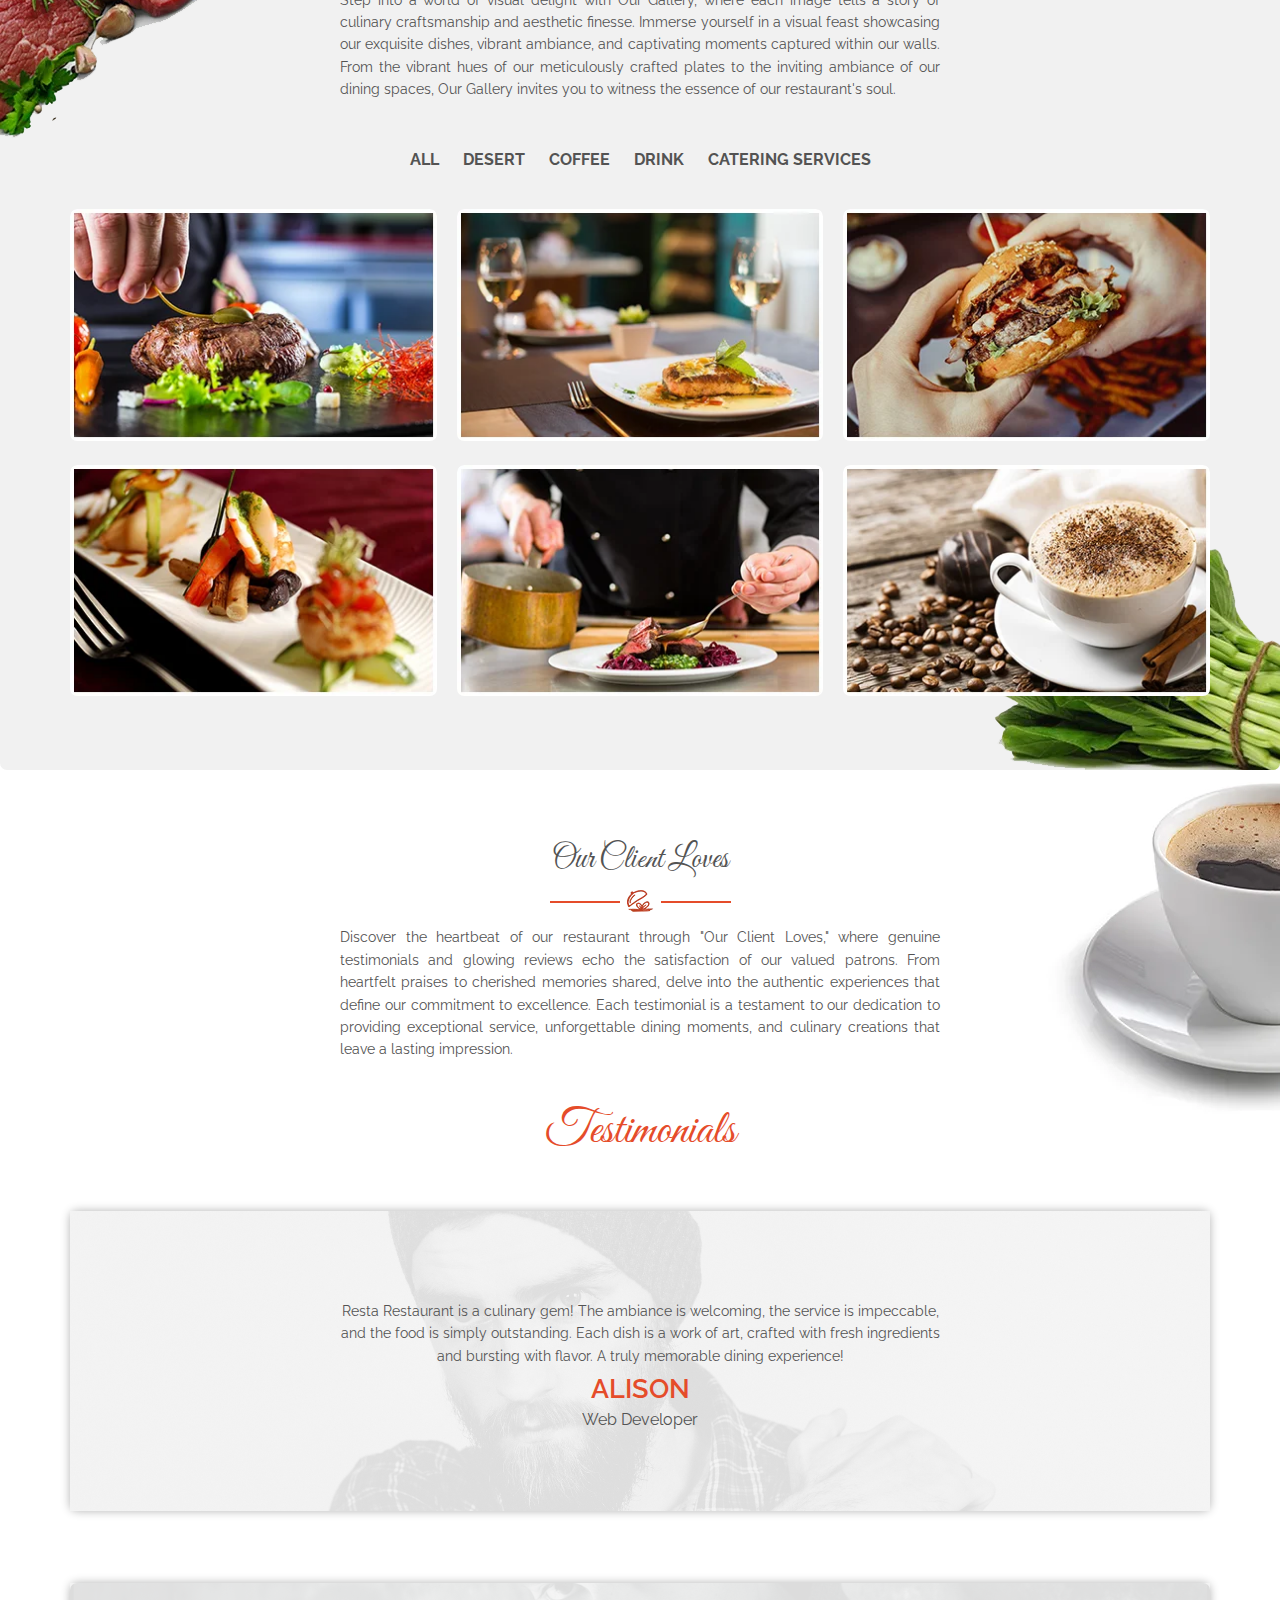
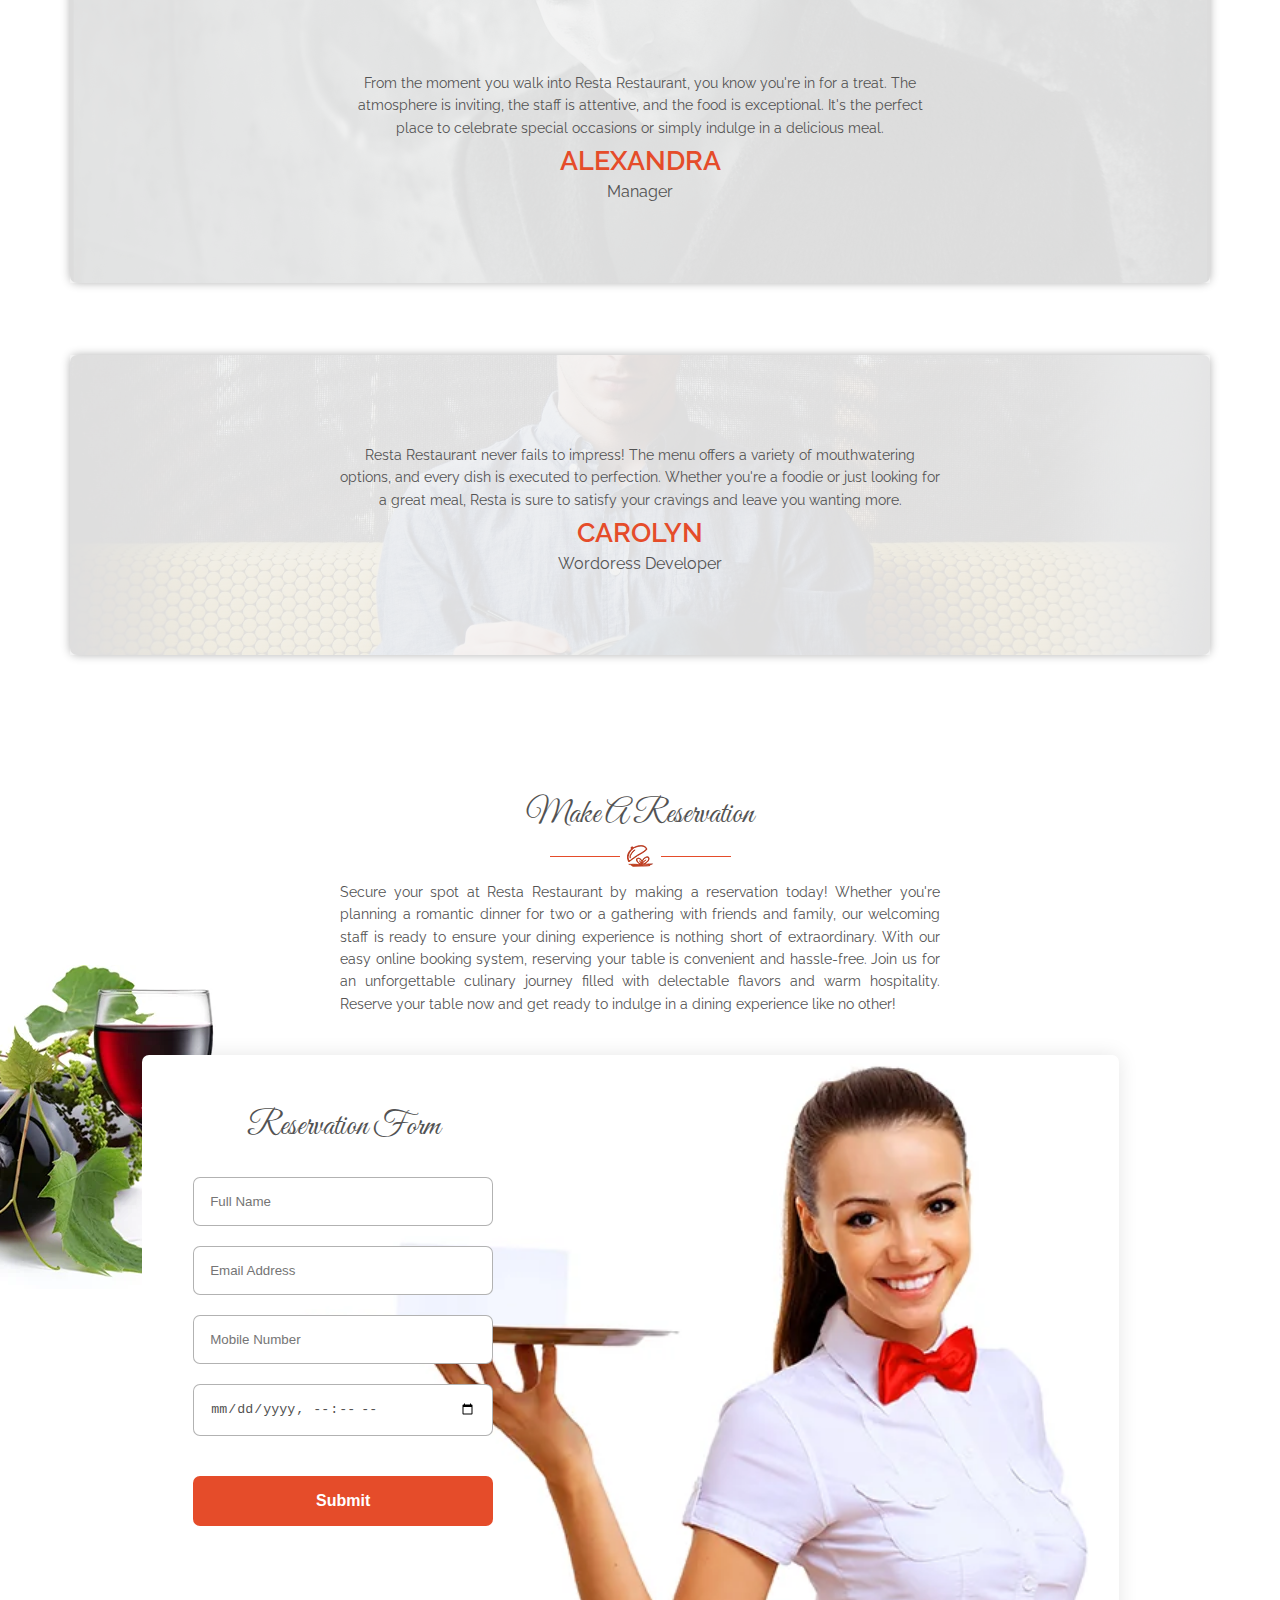
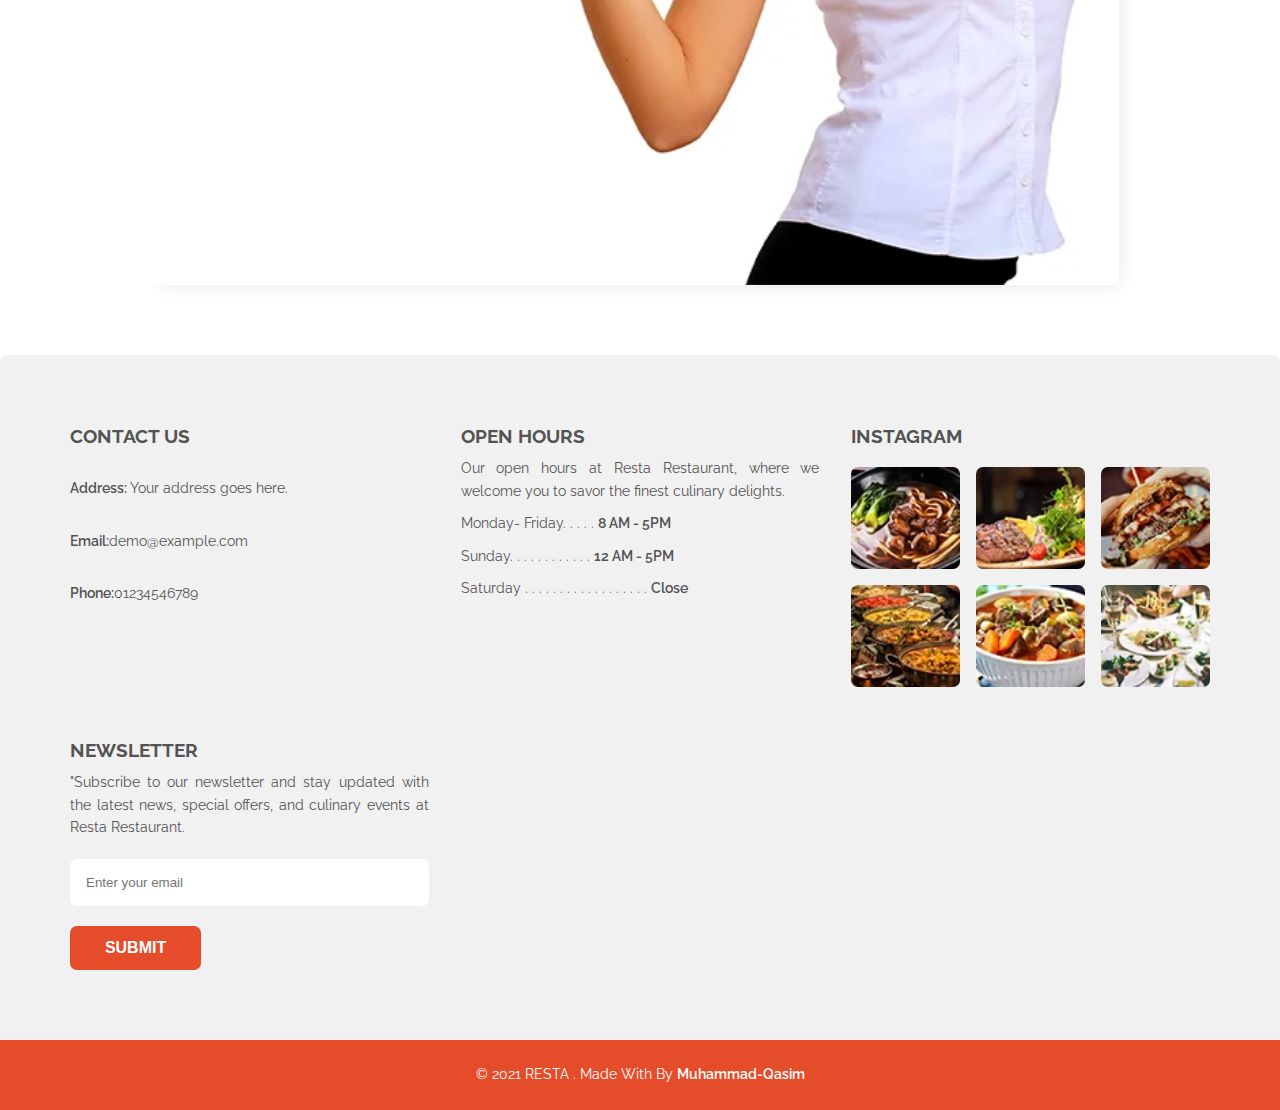
==== commit 38f25c13: "Modification and Ading the Menu Page all CSS, JS" ====
--- a/index.html
+++ b/index.html
@@ -34,9 +34,9 @@
 
         <ul class="nav-item">
             <li><a href="#">Home</a></li>
+            <li><a href="About us page.html">About</a></li>
             <li><a href="Menu Page.html">Menu</a></li>
             <li><a href="Gallery page.html">Gallery</a></li>
-            <li><a href="About us page.html">About US</a></li>
             <li><a href="Contact page.html">Contact</a></li>
         </ul>
 
@@ -144,84 +144,24 @@
                 <div class="itemlist">
                     <img src="./Images/menu bg-1.webp" alt="">
                     <ul>
-                        <li>all item</li>
-                        <li>breakfast</li>
-                        <li>lunch</li>
-                        <li>dinner</li>
-                        <li>drink</li>
-                        <li>party</li>
-                        <li>coffee</li>
+                        <li class="menu-page-item active" data-filter="all">All Items</li>
+                        <li class="menu-page-item" data-filter="breakfast">Breakfast</li>
+                        <li class="menu-page-item" data-filter="lunch">Lunch</li>
+                        <li class="menu-page-item" data-filter="dinner">Dinner</li>
+                        <li class="menu-page-item" data-filter="drink">Drink</li>
+                        <li class="menu-page-item" data-filter="party">Party</li>
+                        <li class="menu-page-item" data-filter="coffee">Coffee</li>
                     </ul>
                     <img src="./Images/menu bg-2.webp" alt="">
                 </div>
-
+               
                 <div class="menu-box">
-
                     <div class="left">
-
-
-
-                        <div class="menu-item ">
-                            <img src="./Images/home menu 1.webp" alt="">
-                            <div>
-                                <h3>Dihs Name</h3>
-                                <p>Mushroom / Garlic / Veggies</p>
-                            </div>
-                            <span>$100</span>
-                        </div>
-
-                        <div class="menu-item">
-                            <img src="./Images/home menu 2.webp" alt="">
-                            <div>
-                                <h3>Dihs Name</h3>
-                                <p>Mushroom / Garlic / Veggies</p>
-                            </div>
-                            <span>$100</span>
-                        </div>
-
-                        <div class="menu-item">
-                            <img src="./Images/home menu 3.webp" alt="">
-                            <div>
-                                <h3>Dihs Name</h3>
-                                <p>Mushroom / Garlic / Veggies</p>
-                            </div>
-                            <span>$100</span>
-                        </div>
-
-
-
-                    </div>
-
+                        <!-- Menu items will be dynamically which are in tthe menu script file added here -->
+                    </div>
                     <div class="right">
-
-                        <div class="menu-item menu-item1">
-                            <img src="./Images/home menu 4.webp" alt="">
-                            <div>
-                                <h3>Dihs Name</h3>
-                                <p>Mushroom / Garlic / Veggies</p>
-                            </div>
-                            <span>$100</span>
-                        </div>
-
-                        <div class="menu-item">
-                            <img src="./Images/home menu 7.webp" alt="">
-                            <div>
-                                <h3>Dihs Name</h3>
-                                <p>Mushroom / Garlic / Veggies</p>
-                            </div>
-                            <span>$100</span>
-                        </div>
-                        <div class="menu-item">
-                            <img src="./Images/home menu 8.webp" alt="">
-                            <div>
-                                <h3>Dihs Name</h3>
-                                <p>Mushroom / Garlic / Veggies</p>
-                            </div>
-                            <span>$100</span>
-                        </div>
-
-                    </div>
-
+                        <!-- Additional menu items will be dynamically which are in tthe menu script file added here -->
+                    </div>
                 </div>
 
             </div>
@@ -440,7 +380,7 @@
         </div>
     </footer>
 
-
+    <script src="./Scripts/menu-script.js"></script>
     <script src="./Scripts/script.js"></script>
 </body>
 
--- a/Styles/style.css
+++ b/Styles/style.css
@@ -22,7 +22,6 @@
     overflow-x: hidden;
     background: var(--light-color);
     font-family: "Raleway", sans-serif;
-    ;
 }
 
 h2{
@@ -34,6 +33,7 @@
 p{
     line-height: 1.4rem;
     font-size: 0.9rem;
+    text-align: justify;
 }
 
 .wrapper {
@@ -296,9 +296,10 @@
     margin: 14px;
     font-weight: 700;
     text-transform: uppercase;
-}
-
-.itemlist li:active{
+    cursor: pointer;
+}
+
+.itemlist li.active {
     color: var(--red-color);
 }
 
@@ -325,13 +326,17 @@
     aspect-ratio: 1;
 }
 
-.menu-item div{
-    margin: 0 20px;
+.menu-item div {
+    flex: 1;
+    margin-left: 20px;
+    font-weight: 500;
 }
 
 .menu-item span{
     color: var(--red-color);
     margin-right: 10px;
+    font-weight: 600;    
+    text-align: center;
 }
 
 .menu-box .left{
@@ -535,6 +540,10 @@
     left: 0;
     background: rgba(244, 244, 244, 0.9);
     z-index: 1;
+}
+
+.testimonial .testi-content p {
+    text-align: center;
 }
 
 .testi-name{
@@ -772,6 +781,7 @@
     }
     .menu-item div{
         border-top: rgba(0, 0, 0, 0.1);
+        margin-left: 0;
 
     }
     .menu-item h3{
@@ -779,9 +789,12 @@
     }
     .menu-item p{
         margin: 8px 0;
+        text-align: center;
     }
     .menu-item span{
         margin-bottom: 10px;
+        margin-right: 0;
+
     }
     .menu-item img{
         border-right: none;
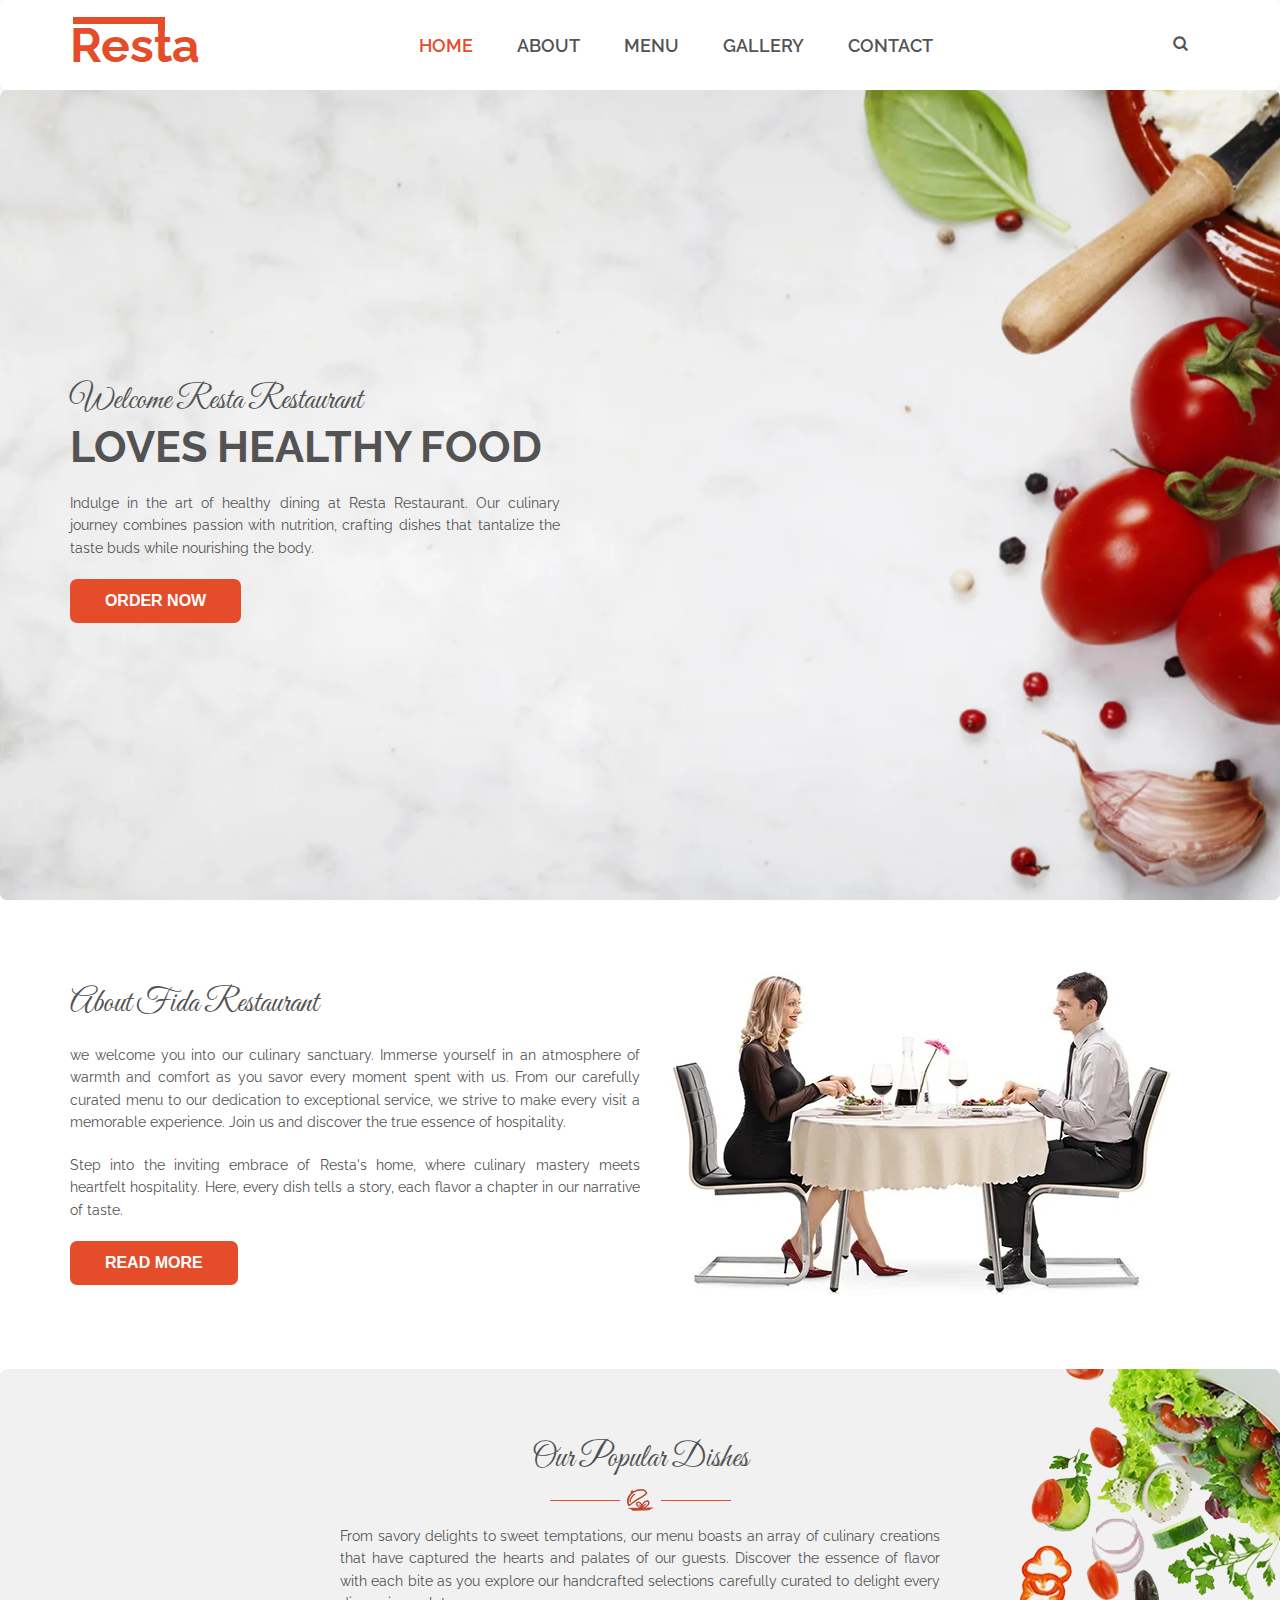
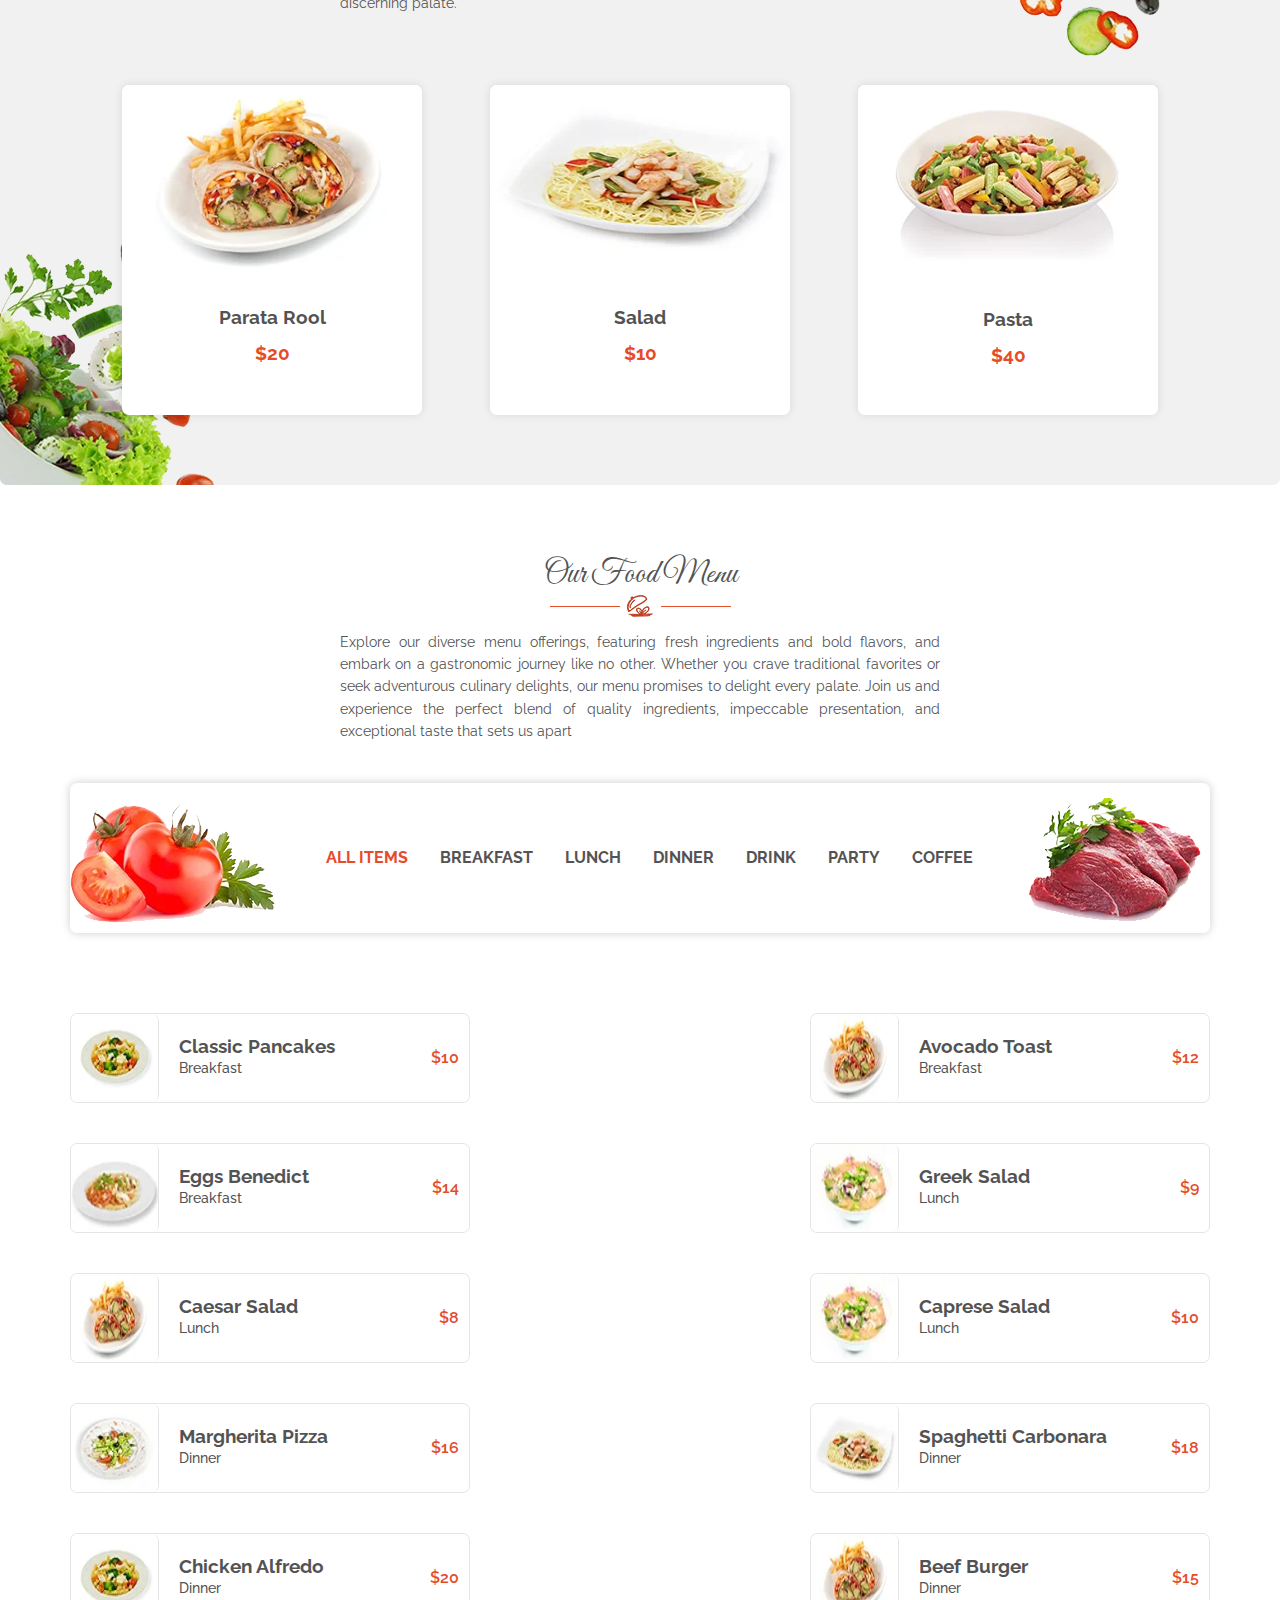
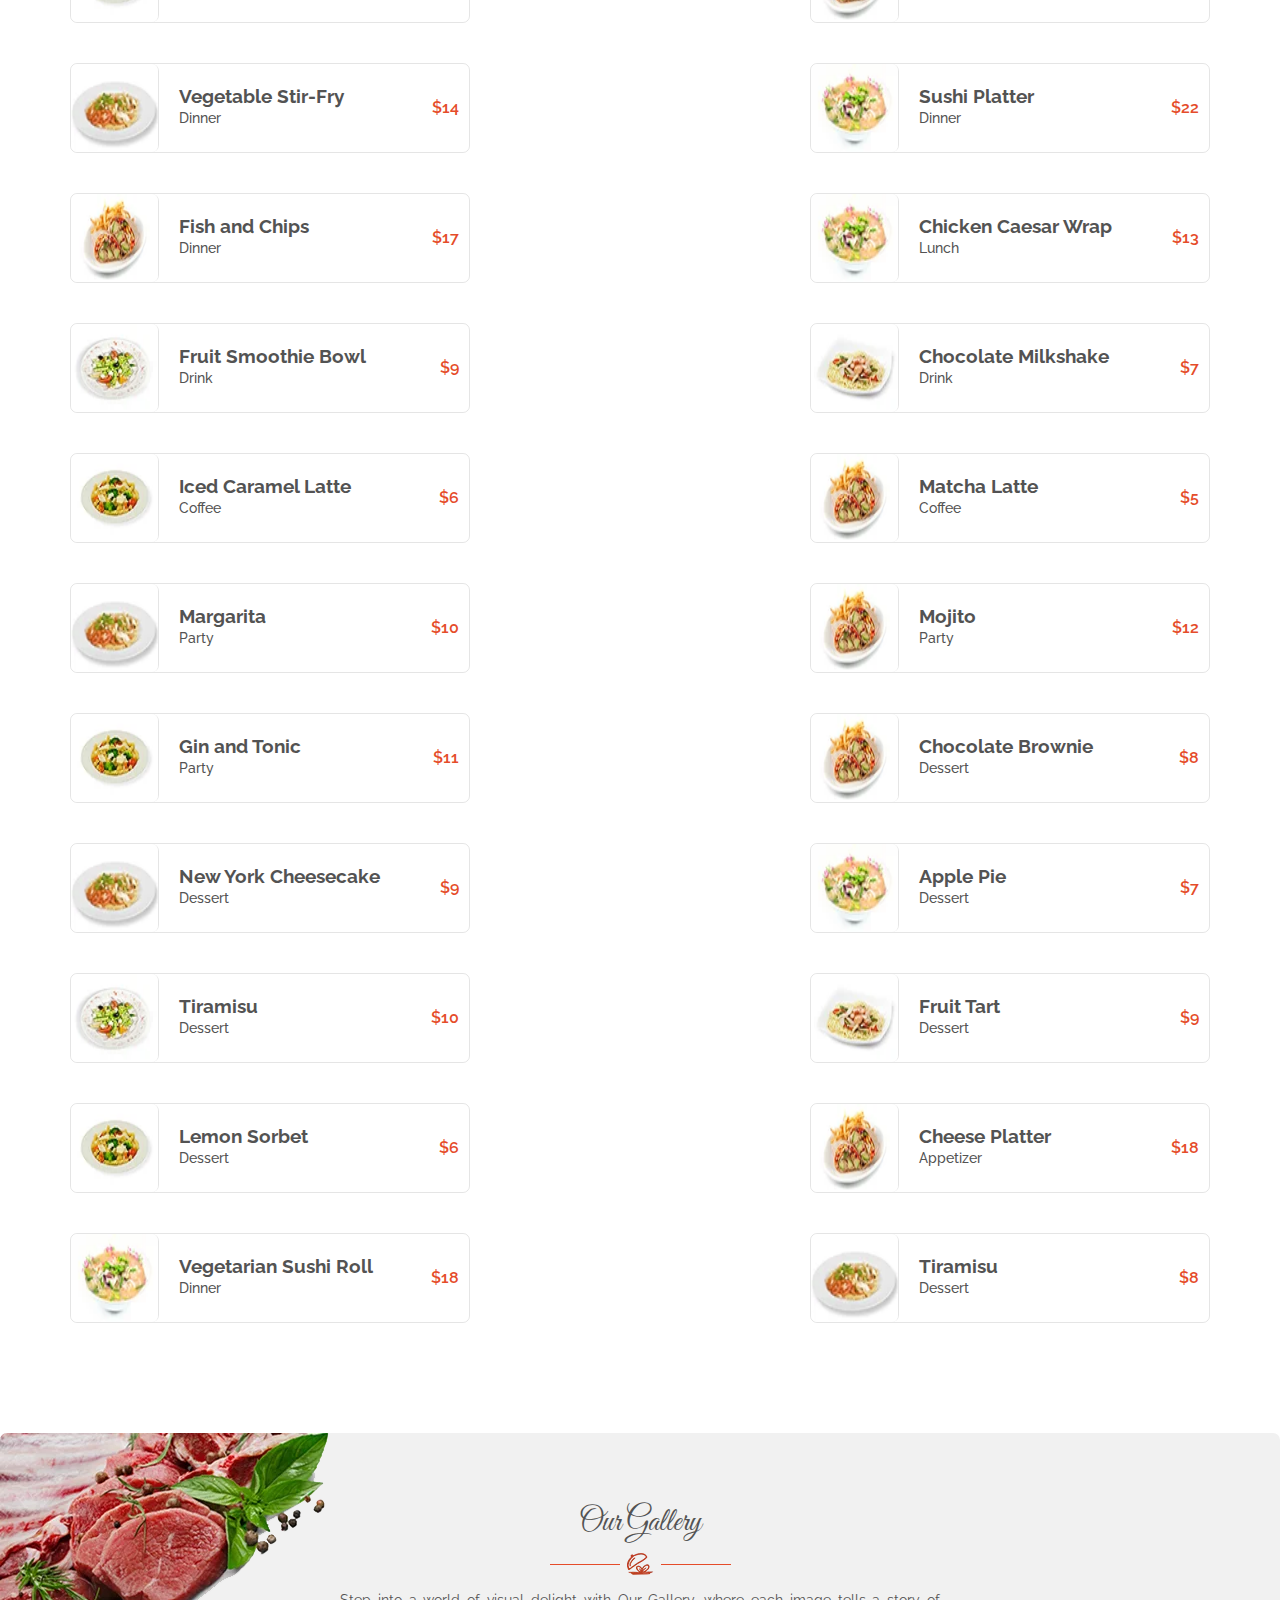
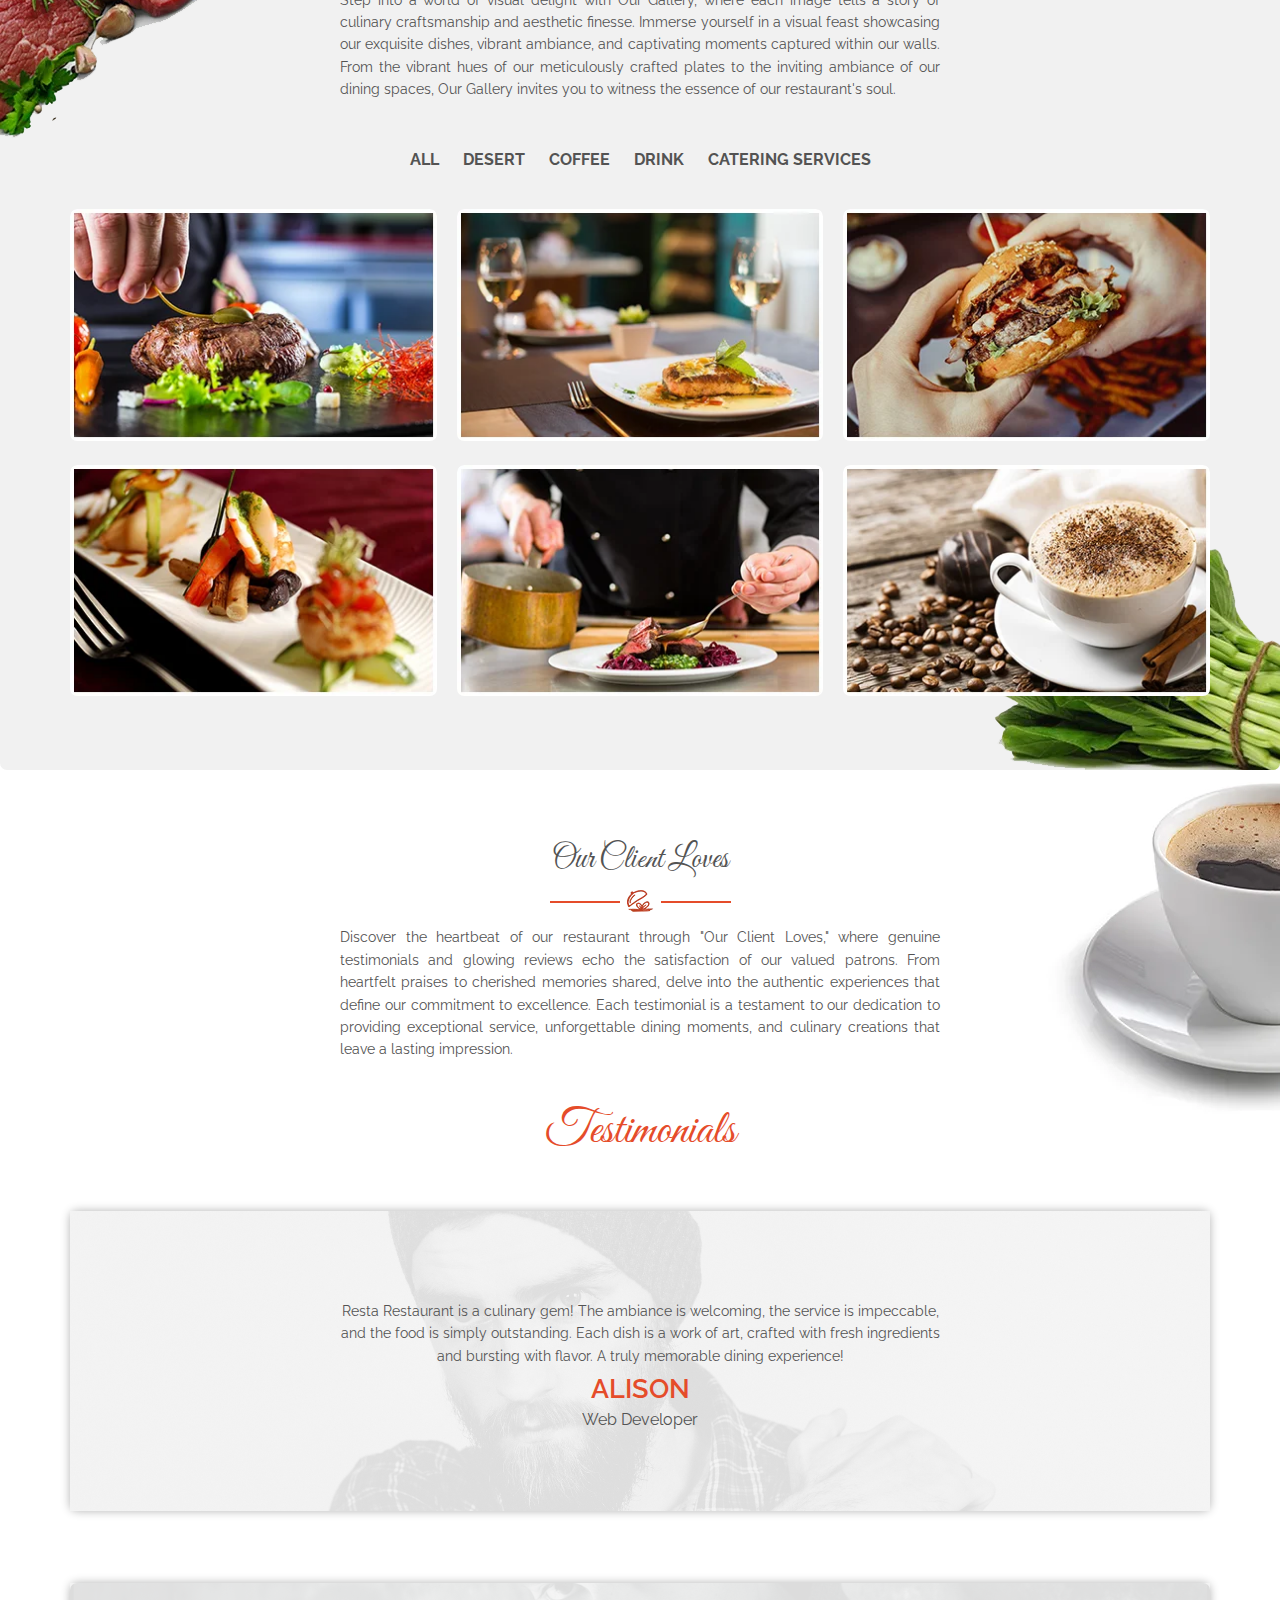
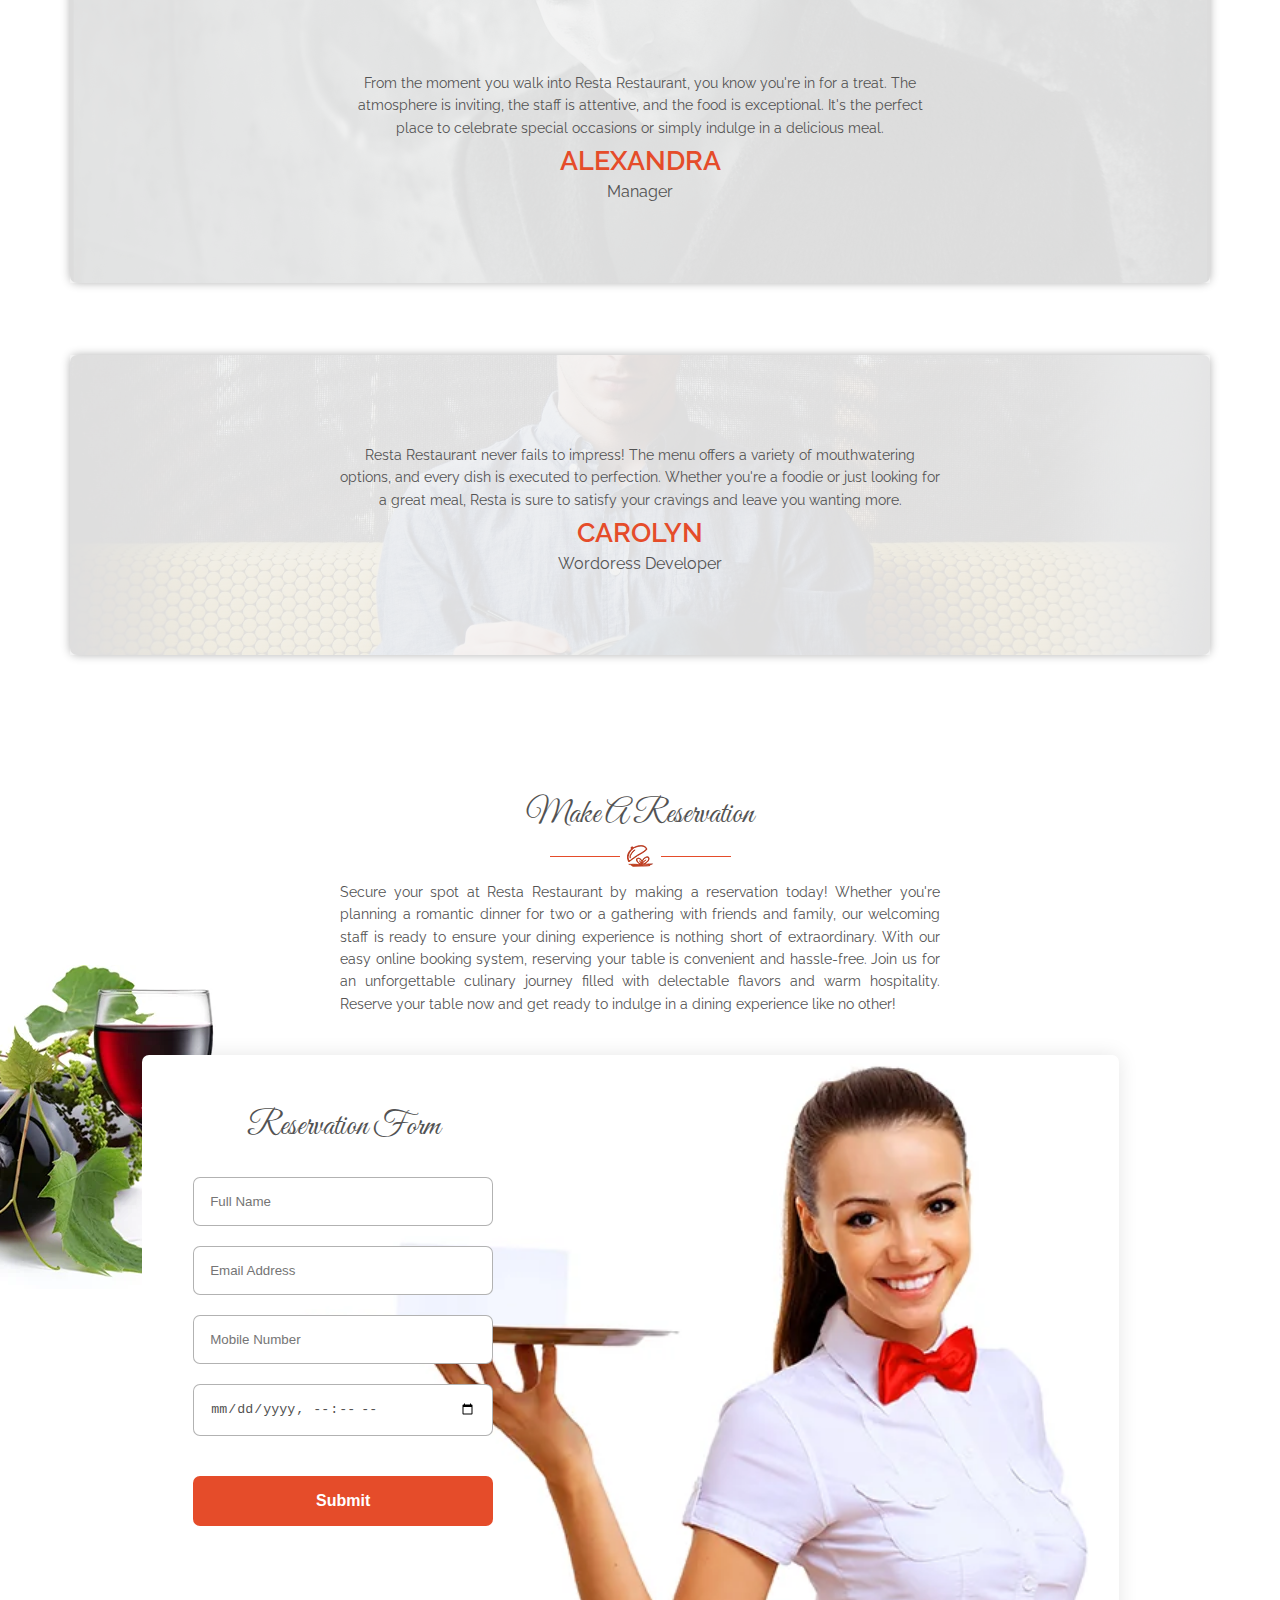
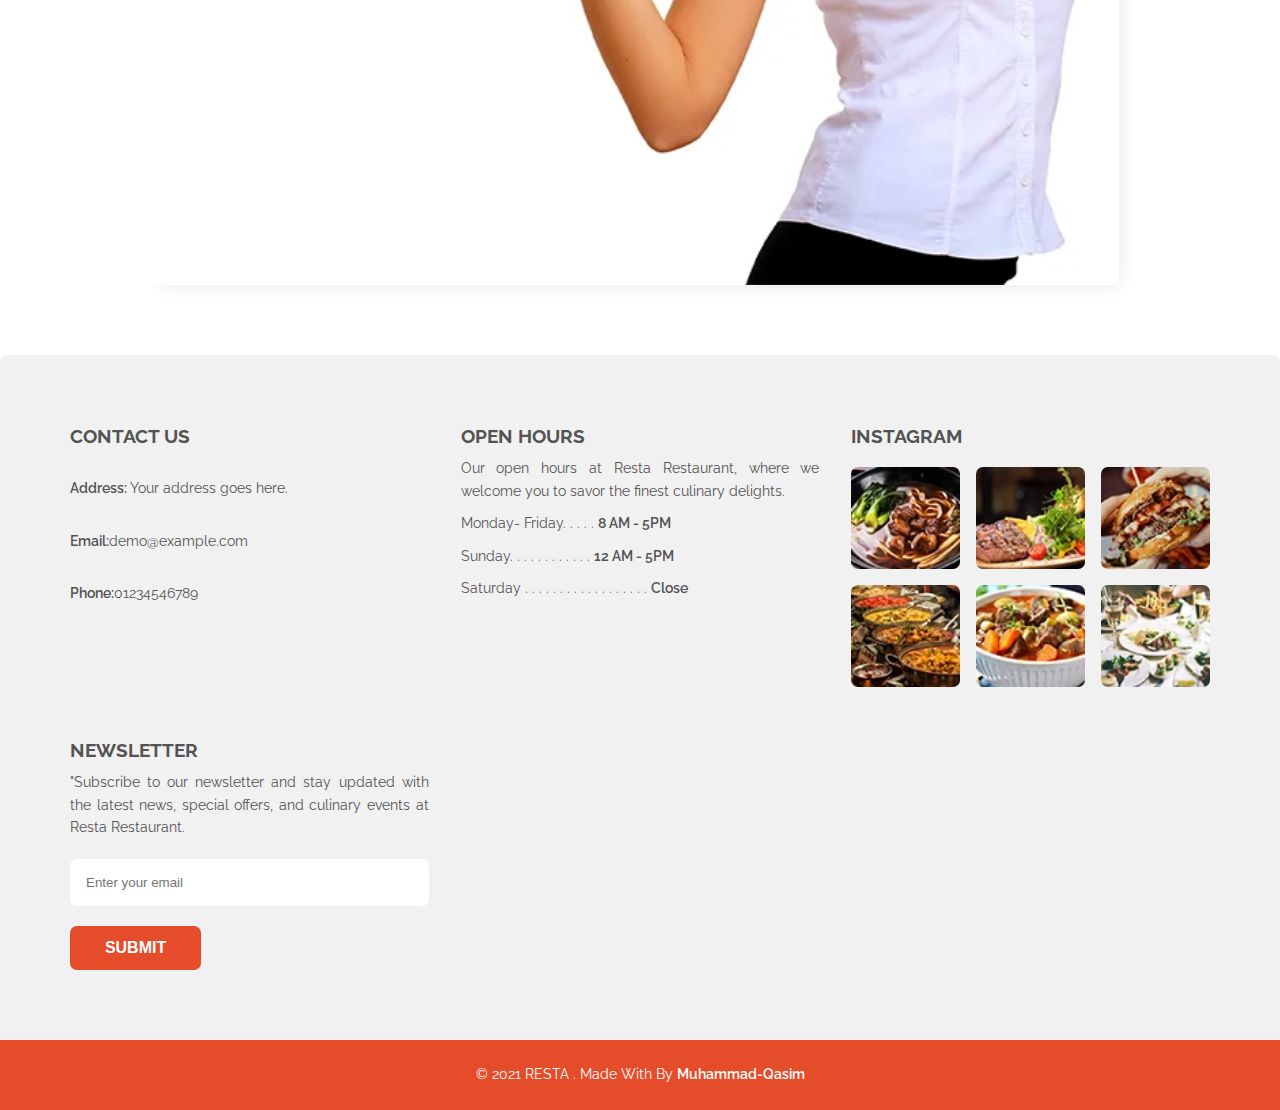
==== commit 463cf7e5: "Modified  Active class to navbar ans Style file" ====
--- a/index.html
+++ b/index.html
@@ -22,30 +22,30 @@
 <body>
 
     <header>
-    <nav class="navbar">
-        <div>
-            <a href="#">
-                <h1 class="logo">Resta</h1>
-            </a>
-        </div>
-
-        <!-- Mobile Menu Icon -->
-        <i class='bx bx-menu' id="menu-icon"></i>
-
-        <ul class="nav-item">
-            <li><a href="#">Home</a></li>
-            <li><a href="About us page.html">About</a></li>
-            <li><a href="Menu Page.html">Menu</a></li>
-            <li><a href="Gallery page.html">Gallery</a></li>
-            <li><a href="Contact page.html">Contact</a></li>
-        </ul>
-
-        <!-- Search Icon -->
-        <div class="search">
-            <i class='bx bx-search'></i>
-        </div>
-    </nav>
-</header>
+        <nav class="navbar">
+            <div>
+                <a href="#">
+                    <h1 class="logo">Resta</h1>
+                </a>
+            </div>
+
+            <!-- Mobile Menu Icon -->
+            <i class='bx bx-menu' id="menu-icon"></i>
+
+            <ul class="nav-item">
+                <li><a href="#" class="active">Home</a></li>
+                <li><a href="About us page.html">About</a></li>
+                <li><a href="Menu Page.html">Menu</a></li>
+                <li><a href="Gallery page.html">Gallery</a></li>
+                <li><a href="Contact page.html">Contact</a></li>
+            </ul>
+
+            <!-- Search Icon -->
+            <div class="search">
+                <i class='bx bx-search'></i>
+            </div>
+        </nav>
+    </header>
 
 
     <!-- End Header -->
@@ -154,7 +154,7 @@
                     </ul>
                     <img src="./Images/menu bg-2.webp" alt="">
                 </div>
-               
+
                 <div class="menu-box">
                     <div class="left">
                         <!-- Menu items will be dynamically which are in tthe menu script file added here -->
@@ -342,17 +342,18 @@
                     <p><span>Email:</span>demo@example.com</p>
                     <p><span>Phone:</span>01234546789</p>
                 </div>
-    
+
                 <div class="open">
                     <h3>OPEN HOURS</h3>
-                    <p>Our open hours at Resta Restaurant, where we welcome you to savor the finest culinary delights.</p>
+                    <p>Our open hours at Resta Restaurant, where we welcome you to savor the finest culinary delights.
+                    </p>
                     <div class="timing">
                         <p>Monday- Friday. . . . . <span>8 AM - 5PM</span></p>
                         <p>Sunday. . . . . . . . . . . . <span>12 AM - 5PM</span></p>
                         <p>Saturday . . . . . . . . . . . . . . . . . . <span>Close</span></p>
                     </div>
                 </div>
-    
+
                 <div class="intstagram">
                     <h3>INSTAGRAM</h3>
                     <div class="intsa-grid">
@@ -364,10 +365,11 @@
                         <img src="./Images/footer img 6.webp" alt="">
                     </div>
                 </div>
-    
+
                 <div class="newsletter">
                     <h3>NEWSLETTER</h3>
-                    <p>"Subscribe to our newsletter and stay updated with the latest news, special offers, and culinary events at Resta Restaurant. </p>
+                    <p>"Subscribe to our newsletter and stay updated with the latest news, special offers, and culinary
+                        events at Resta Restaurant. </p>
                     <form action="">
                         <input class="email" type="email" placeholder="Enter your email">
                         <input class="btn" type="submit">
@@ -376,7 +378,8 @@
             </div>
         </div>
         <div class="last">
-            <p>© 2021 RESTA . Made With  By <span><a target="_blank" href="https://muhammadqasim1011.github.io/Muhammad-Qasim/">Muhammad-Qasim</a></span></p>
+            <p>© 2021 RESTA . Made With By <span><a target="_blank"
+                        href="https://muhammadqasim1011.github.io/Muhammad-Qasim/">Muhammad-Qasim</a></span></p>
         </div>
     </footer>
 
--- a/Styles/style.css
+++ b/Styles/style.css
@@ -15,7 +15,6 @@
     text-decoration: none;
     color: var(--dark-color);
     border-radius: 7px;
-
 }
 
 body {
@@ -97,6 +96,10 @@
 
 }
 
+.nav-item li a.active {
+    color: var(--red-color);
+}
+
 
 .sticky {
     position: sticky;
@@ -390,14 +393,14 @@
 }
 
 .grid-item img {
-    max-width: 100%;
+    width: 100%;
     -webkit-transition: all 0.5s ease;
     transition: all 0.5s ease;
 }
 
 .grid-item:hover img {
-    -webkit-transform: scale(1.3);
-    transform: scale(1.3);
+    -webkit-transform: scale(1.1);
+    transform: scale(1.1);
 }
 
 .image-overlay {
@@ -750,7 +753,10 @@
     }
 
     .wrapper{
-        padding: 40px;
+        padding: 20px;
+    }
+    .navbar{
+        padding: 0 20px;
     }
     .btn{
         font-size: 0.8rem;
@@ -771,13 +777,18 @@
 
     .home-testimonial{
         background: none;
+    }
+
+    .gal-navlist{
+        display: none;
     }
 
     .menu-item{
         flex-direction: column;
         align-items: center;
         justify-content: center;
-        width: 370px;
+        width: 100%;
+        display: inline-flex;
     }
     .menu-item div{
         border-top: rgba(0, 0, 0, 0.1);
@@ -843,8 +854,14 @@
     }
 }
 @media (max-width: 502px){
-    .itemlist{
-        display: none;
-    }
-}
-
+    .itemlist li{
+        font-size: 0.7rem;
+    }
+    .gal-grid{
+        grid-template-columns: 100%;
+    }
+    .intsa-grid{
+        grid-template-columns: 1fr 1fr;
+    }
+}
+
